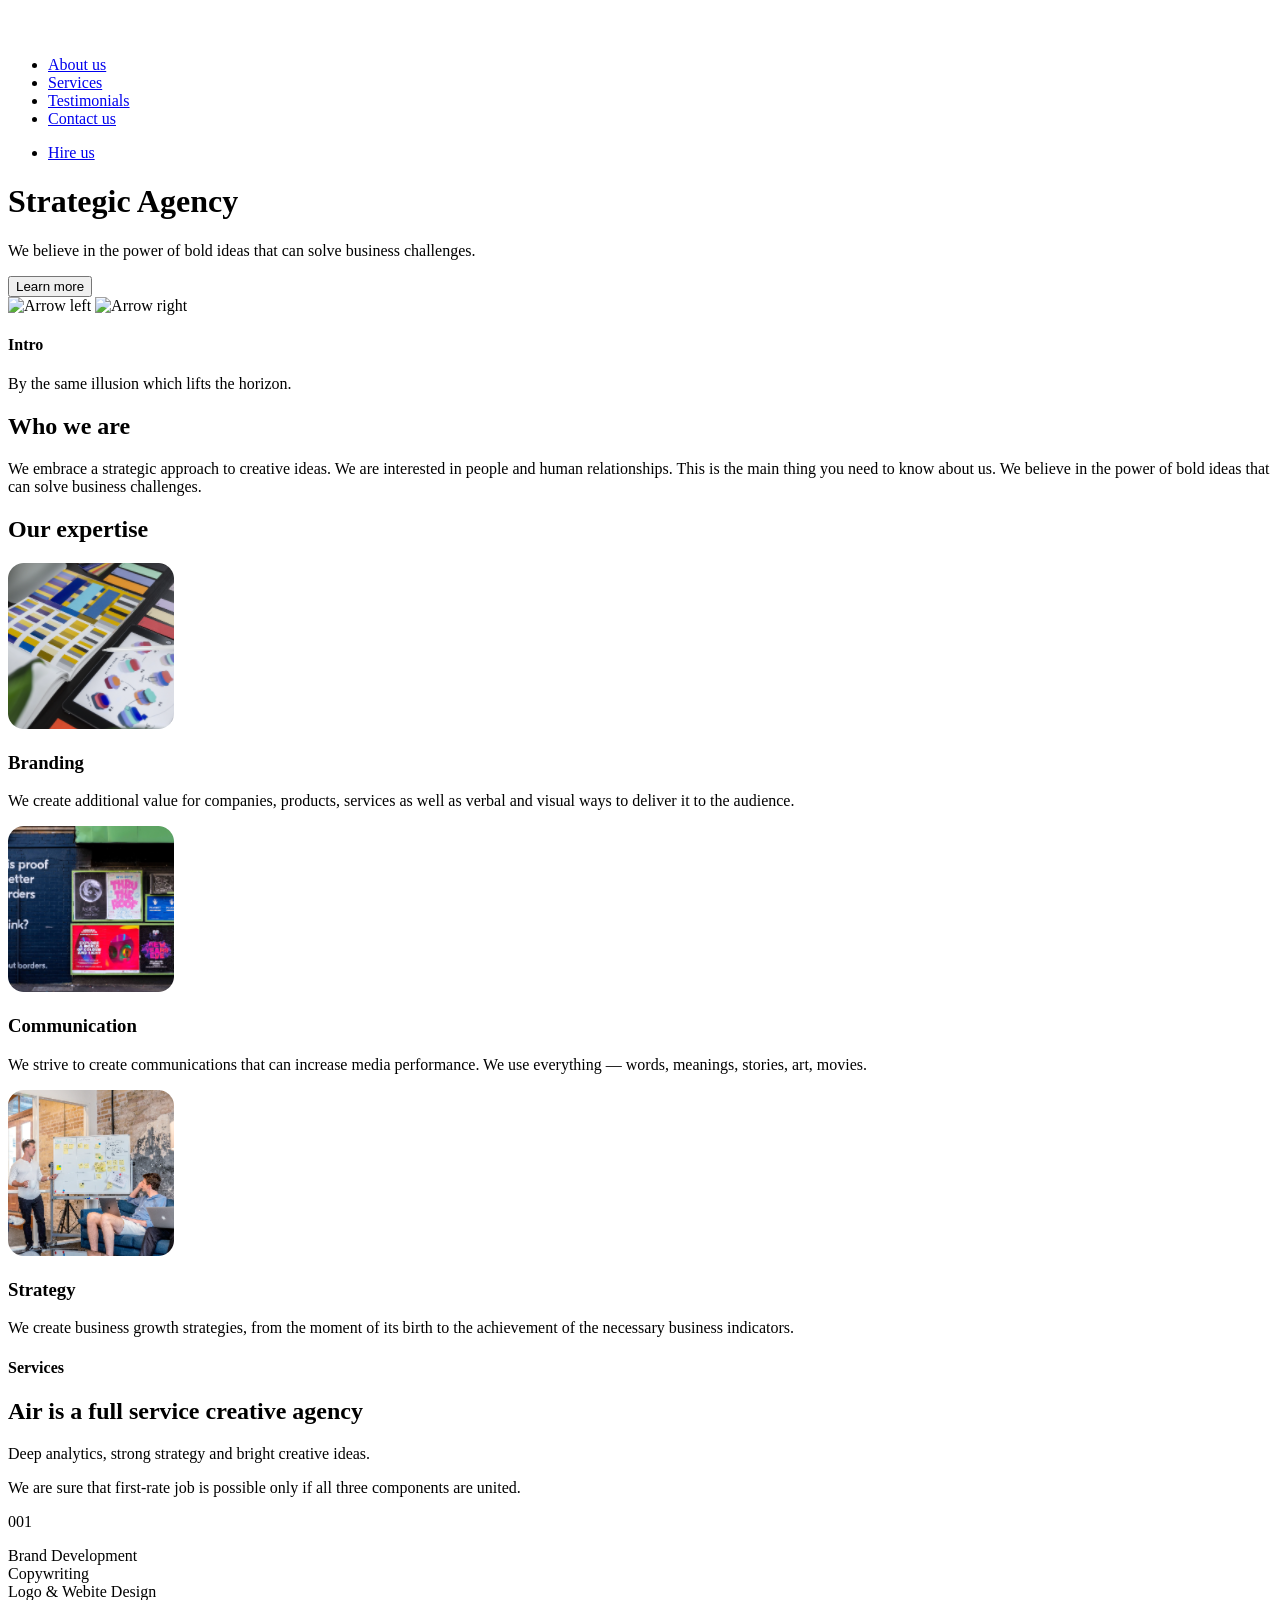
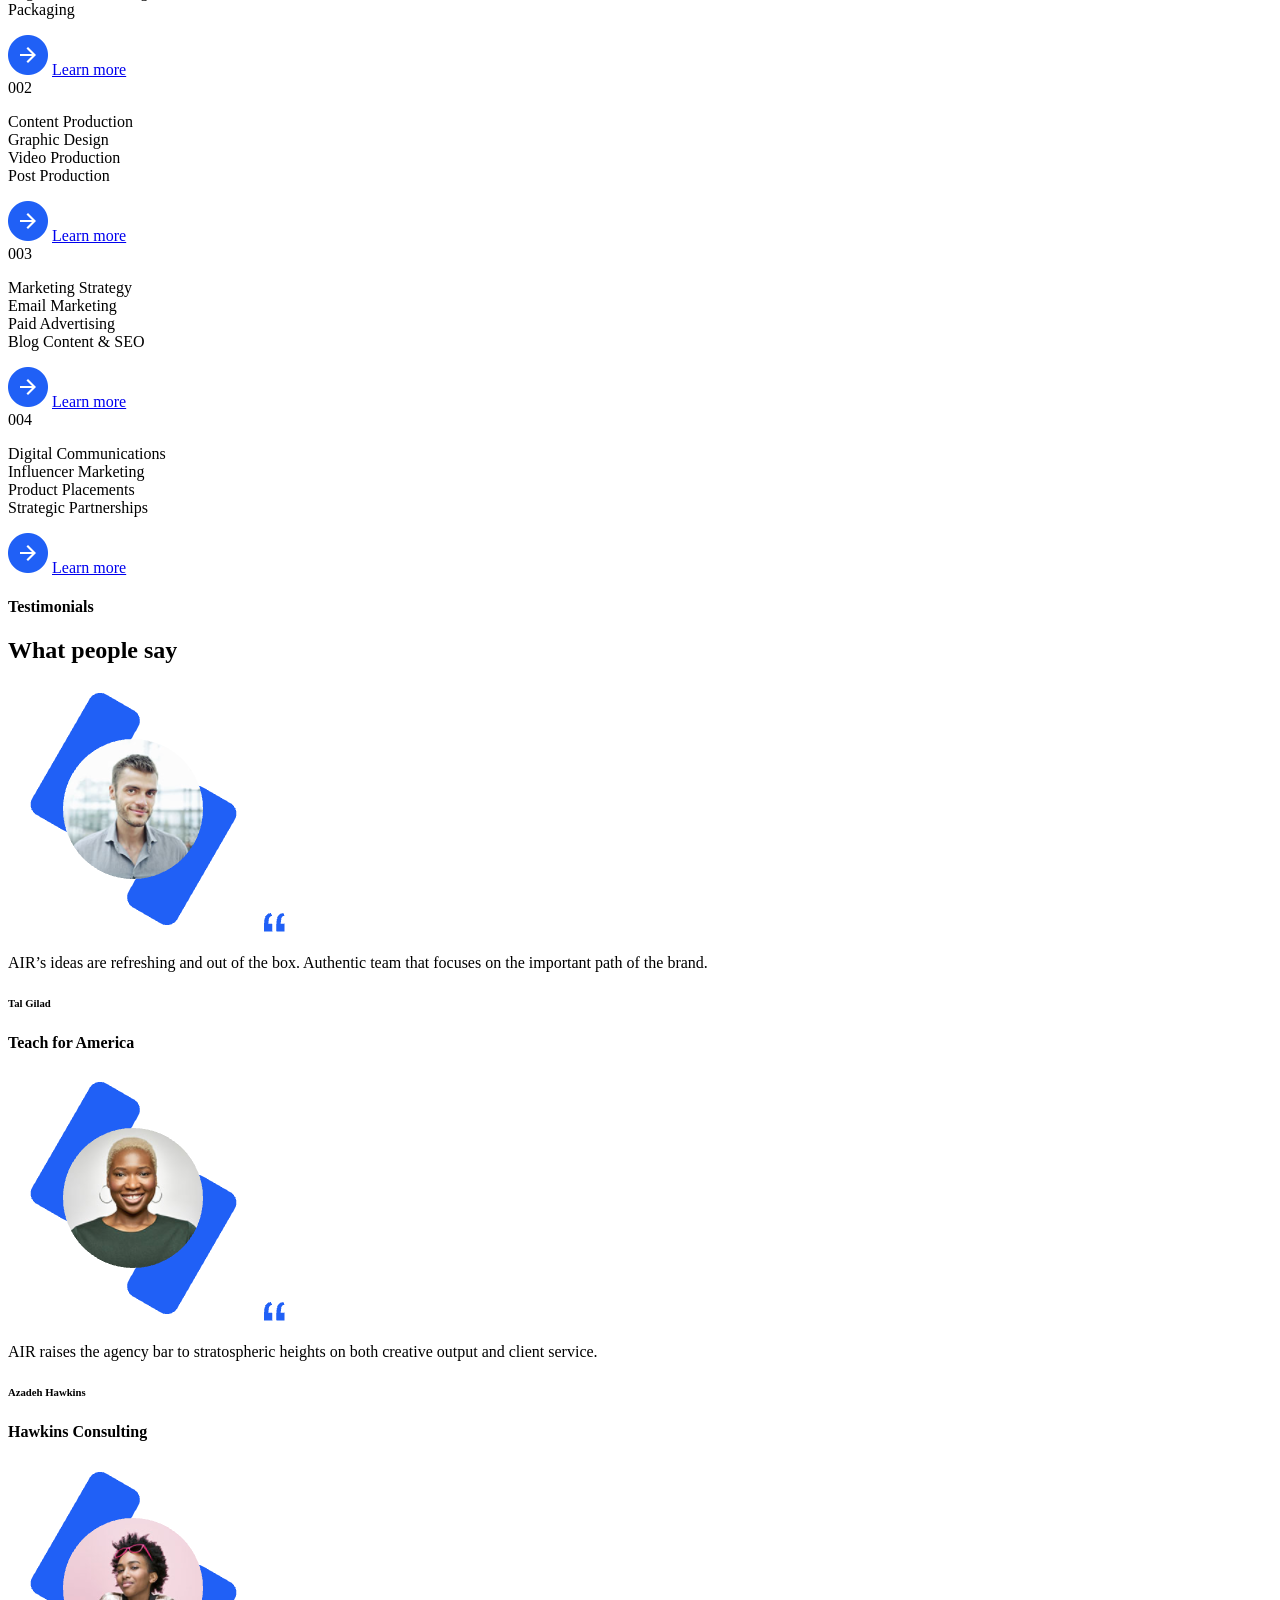
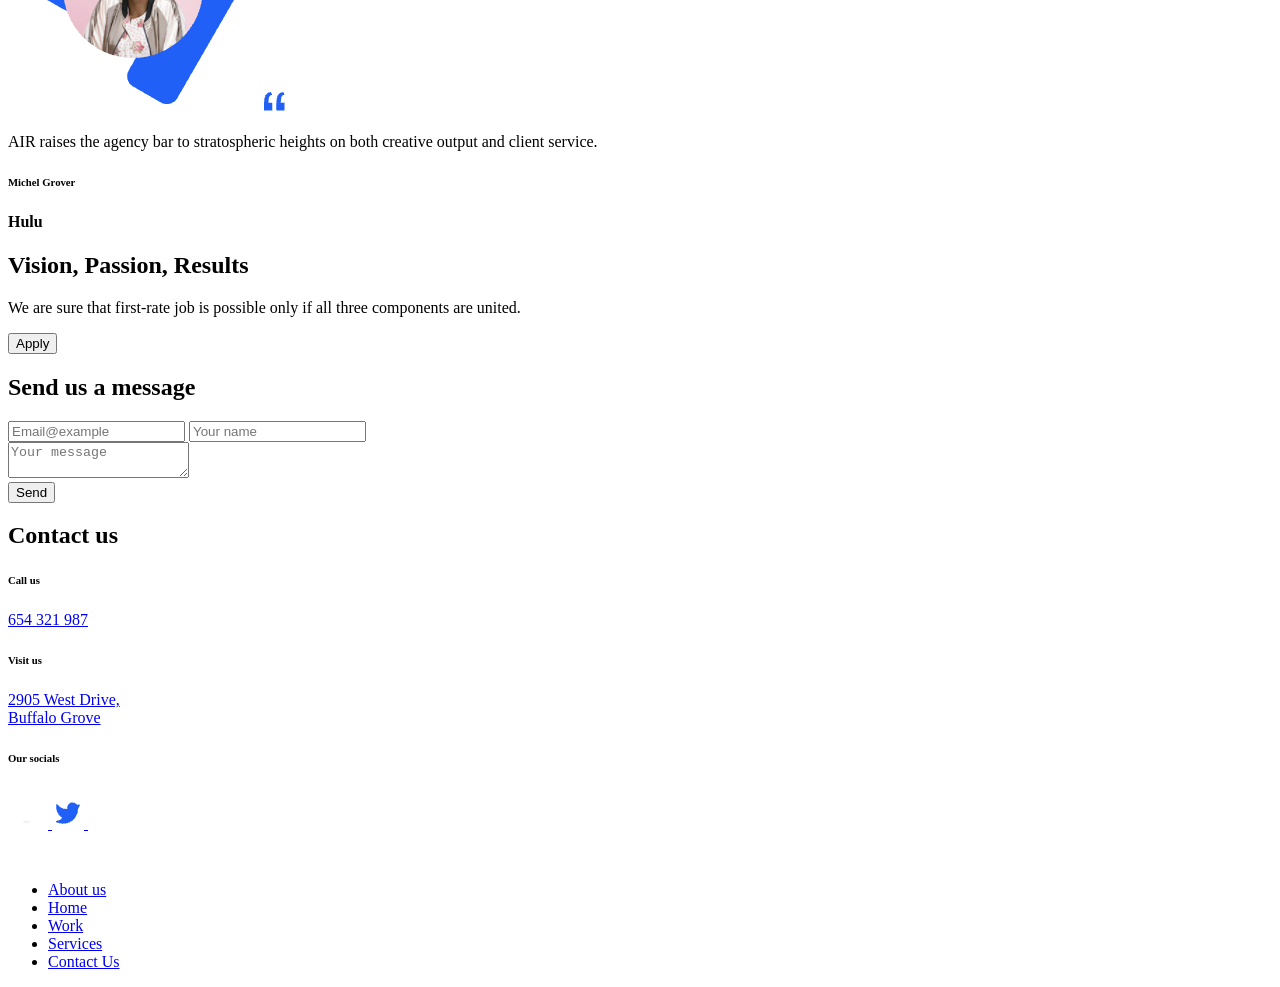
==== src/index.html @ 6e257b87 "add task solution" ====
<!doctype html>
<html lang="en">
  <head>
    <meta charset="UTF-8" />
    <meta
      name="viewport"
      content="width=device-width, initial-scale=1.0"
    />
    <title>Dia</title>
    <link
      rel="icon"
      type="favicon"
      href="images/favicon.ico"
    />
    <link
      rel="preconnect"
      href="https://fonts.googleapis.com"
    />
    <link
      rel="preconnect"
      href="https://fonts.gstatic.com"
      crossorigin="anonymous"
    />
    <link
      href="https://fonts.googleapis.com/css2?family=Open+Sans:ital,wght@0,300..800;1,300..800&family=Poppins:ital,wght@0,100;0,200;0,300;0,400;0,500;0,600;0,700;0,800;0,900;1,100;1,200;1,300;1,400;1,500;1,600;1,700;1,800;1,900&display=swap"
      rel="stylesheet"
    />
    <link
      rel="stylesheet"
      href="./styles/main.scss"
    />
    <script src="scripts/main.js"></script>
  </head>
  <body>
    <div class="wrapper">
      <header
        id="home"
        class="header"
      >
        <div class="container">
          <div class="top-bar">
            <div class="top-bar--logo-menu">
              <a
                href="#"
                class="top-bar__logo-link top-bar__logo"
              >
                <img
                  src="images/Logo.png"
                  alt="Air logo"
                />
              </a>
              <div class="top-bar__icon">
                <a
                  href="#menu"
                  class="icon icon--menu"
                ></a>
              </div>
            </div>

            <nav class="nav top-bar--menu">
              <ul class="nav__list--header nav__list">
                <li class="nav__item">
                  <a
                    href="#about_us"
                    class="nav__link menu--about_us"
                  >
                    About us
                  </a>
                </li>
                <li class="nav__item">
                  <a
                    href="#services"
                    class="nav__link menu--services"
                  >
                    Services
                  </a>
                </li>
                <li class="nav__item">
                  <a
                    href="#testimonials"
                    class="nav__link menu--testimonials"
                  >
                    Testimonials
                  </a>
                </li>
                <li class="nav__item">
                  <a
                    href="#contact_us"
                    class="nav__link menu--contact_us"
                  >
                    Contact us
                  </a>
                </li>
              </ul>
            </nav>

            <nav class="nav top-bar__hire-us">
              <ul class="nav--list">
                <li class="nav__item">
                  <a
                    class="nav__link menu--hire_us"
                    href="#hire-us"
                  >
                    Hire us
                  </a>
                </li>
              </ul>
            </nav>
          </div>
          <div class="header__container">
            <div class="header__middle">
              <h1 class="header__title">Strategic Agency</h1>
              <p class="header__text">
                We believe in the power of bold ideas that can solve business
                challenges.
              </p>
              <div class="button">
                <button
                  type="submit"
                  class="btn header__button"
                >
                  Learn more
                </button>
              </div>
            </div>
          </div>
        </div>

        <div class="img-bottom">
          <div class="img-items">
            <div class="arrows">
              <img
                class="arrow__btn"
                src="images/arrow_left.png"
                alt="Arrow left"
              />
              <img
                class="arrow__btn"
                src="images/arrow_right.png"
                alt="Arrow right"
              />
            </div>
            <div class="img__header">
              <h4 class="intro--subtitle">Intro</h4>
              <p class="header__img-text">
                By the same illusion which lifts the horizon.
              </p>
            </div>
          </div>
        </div>
      </header>

      <main class="main">
        <div class="container">
          <section
            id="about_us"
            class="about_us"
          >
            <h2 class="about_us--title">Who we are</h2>
            <p class="about_us--text">
              We embrace a strategic approach to creative ideas. We are
              interested in people and human relationships. This is the main
              thing you need to know about us. We believe in the power of bold
              ideas that can solve business challenges.
            </p>
          </section>
        </div>
        <div class="container__work">
          <section
            id="work"
            class="work"
          >
            <div class="work__container">
              <h2 class="work--title">Our expertise</h2>
              <div class="work__cards">
                <div class="work--card">
                  <img
                    class="work--img"
                    src="images/Photo_mask.png"
                    alt="Journals"
                  />
                  <h3 class="work__branding work--subtitle">Branding</h3>
                  <p class="work__branding--text work--text">
                    We create additional value for companies, products, services
                    as well as verbal and visual ways to deliver it to the
                    audience.
                  </p>
                </div>
                <div class="work--card">
                  <img
                    class="work--img"
                    src="images/Photo_mask1.png"
                    alt="Posters_on_wall"
                  />
                  <h3 class="communication work--subtitle">Communication</h3>
                  <p class="communication--text work--text">
                    We strive to create communications that can increase media
                    performance. We use everything — words, meanings, stories,
                    art, movies.
                  </p>
                </div>
                <div class="work--card">
                  <img
                    class="work--img"
                    src="images/Photo_mask2.png"
                    alt="Board"
                  />
                  <h3 class="strategy work--subtitle">Strategy</h3>
                  <p class="strategy--text work--text">
                    We create business growth strategies, from the moment of its
                    birth to the achievement of the necessary business
                    indicators.
                  </p>
                </div>
              </div>
            </div>
          </section>
        </div>

        <div class="container__services">
          <section
            id="services"
            class="services"
          >
            <div class="services--header">
              <h4 class="services--subtitle">Services</h4>
              <h2 class="services--title">
                Air is a full service creative agency
              </h2>
              <p class="services--text1">
                Deep analytics, strong strategy and bright creative ideas.
              </p>

              <p class="services--text2">
                We are sure that first-rate job is possible only if all three
                components are united.
              </p>
            </div>
            <div class="services__cards">
              <div class="services__cards--group1 group">
                <div class="services--card">
                  <div class="cards--num">
                    <div class="cards--number">001</div>
                  </div>
                  <p class="cards--text">
                    Brand Development
                    <br />
                    Copywriting
                    <br />
                    Logo & Webite Design
                    <br />
                    Packaging
                    <br />
                  </p>
                  <div class="cards--arrow">
                    <img
                      class="arrow"
                      src="images/Arrow.png"
                      alt="Arrow"
                    />
                    <a
                      class="learn-more"
                      href="#"
                    >
                      Learn more
                    </a>
                  </div>
                </div>
                <div class="services--card">
                  <div class="cards--num">
                    <div class="cards--number">002</div>
                  </div>
                  <p class="cards--text">
                    Сontent Production
                    <br />
                    Graphic Design
                    <br />
                    Video Production
                    <br />
                    Post Production
                    <br />
                  </p>
                  <div class="cards--arrow">
                    <img
                      class="arrow"
                      src="images/Arrow.png"
                      alt="Arrow"
                    />
                    <a
                      class="learn-more"
                      href="#"
                    >
                      Learn more
                    </a>
                  </div>
                </div>
              </div>
              <div class="services__cards--group2 group">
                <div class="services--card">
                  <div class="cards--num">
                    <div class="cards--number">003</div>
                  </div>
                  <p class="cards--text">
                    Marketing Strategy
                    <br />
                    Email Marketing
                    <br />
                    Paid Advertising
                    <br />
                    Blog Content & SEO
                    <br />
                  </p>
                  <div class="cards--arrow">
                    <img
                      class="arrow"
                      src="images/Arrow.png"
                      alt="Arrow"
                    />
                    <a
                      class="learn-more"
                      href="#"
                    >
                      Learn more
                    </a>
                  </div>
                </div>
                <div class="services--card">
                  <div class="cards--num">
                    <div class="cards--number">004</div>
                  </div>
                  <p class="cards--text">
                    Digital Communications
                    <br />
                    Influencer Marketing
                    <br />
                    Product Placements
                    <br />
                    Strategic Partnerships
                    <br />
                  </p>
                  <div class="cards--arrow">
                    <img
                      class="arrow"
                      src="images/Arrow.png"
                      alt="Arrow"
                    />
                    <a
                      class="learn-more"
                      href="#"
                    >
                      Learn more
                    </a>
                  </div>
                </div>
              </div>
            </div>
          </section>
        </div>

        <div class="container">
          <section
            class="testimonials"
            id="testimonials"
          >
            <div class="testimonials--header">
              <h4 class="testimonials--subtitle">Testimonials</h4>
              <h2 class="testimonials--title">What people say</h2>
            </div>
            <div class="testimonials--cards">
              <div class="testimonials--card">
                <picture>
                  <source
                    media="(min-width: 576px)"
                    srcset="images/man_big_img.png"
                  />
                  <img
                    class="testimonials--img"
                    src="images/man_img.png"
                    alt="Man_feedback"
                  />
                </picture>
                <img
                  class="testimonials--quotes"
                  src="images/quotes.png"
                  alt="Quotes"
                />
                <p class="testimonials--feedback">
                  AIR’s ideas are refreshing and out of the box. Authentic team
                  that focuses on the important path of the brand.
                </p>
                <h6 class="testimonials--name">Tal Gilad</h6>
                <h4 class="testimonials--subtitle card--subtitle">
                  Teach for America
                </h4>
              </div>
              <div class="testimonials--card">
                <picture>
                  <source
                    media="(min-width: 576px)"
                    srcset="images/woman_big_img.png"
                  />
                  <img
                    class="testimonials--img"
                    src="images/woman_img.png"
                    alt="Woman_feedback"
                  />
                </picture>
                <img
                  class="testimonials--quotes"
                  src="images/quotes.png"
                  alt="Quotes"
                />
                <p class="testimonials--feedback">
                  AIR raises the agency bar to stratospheric heights on both
                  creative output and client service.
                </p>
                <h6 class="testimonials--name">Azadeh Hawkins</h6>
                <h4 class="testimonials--subtitle card--subtitle">
                  Hawkins Consulting
                </h4>
              </div>
              <div class="testimonials--card">
                <picture>
                  <source
                    media="(min-width: 576px)"
                    srcset="images/girl_big_img.png"
                  />
                  <img
                    class="testimonials--img"
                    src="images/girl_img.png"
                    alt="Girl_feedback"
                  />
                </picture>
                <img
                  class="testimonials--quotes"
                  src="images/quotes.png"
                  alt="Quotes"
                />
                <p class="testimonials--feedback">
                  AIR raises the agency bar to stratospheric heights on both
                  creative output and client service.
                </p>
                <h6 class="testimonials--name">Michel Grover</h6>
                <h4 class="testimonials--subtitle card--subtitle">Hulu</h4>
              </div>
            </div>
          </section>
        </div>

        <div class="container__apply">
          <section class="apply">
            <h2 class="apply--title">Vision, Passion, Results</h2>
            <p class="apply--text">
              We are sure that first-rate job is possible only if all three
              components are united.
            </p>
            <div class="button">
              <button class="btn apply--btn">Apply</button>
            </div>
          </section>
        </div>

        <div class="container__contact_us">
          <section
            id="contact_us"
            class="contact_us"
          >
            <div class="contact_us--send_us_mes">
              <div class="send_us_mes">
                <h2 class="contact_us--message">Send us a message</h2>
                <form
                  class="contact-us__form"
                  onsubmit="this.reset(); return false;"
                >
                  <div class="contact-us--userinfo">
                    <input
                      class="contact_us--email"
                      placeholder="Email@example"
                      type="text"
                      name="Email"
                      required
                    />
                    <input
                      class="contact_us--name"
                      placeholder="Your name"
                      type="text"
                      name="Name"
                      required
                    />
                  </div>
                  <div class="contact_us--textarea">
                    <textarea
                      placeholder="Your message"
                      name="message"
                      type="text"
                      required
                    ></textarea>
                  </div>
                </form>
                <div class="button">
                  <button class="btn send--btn">Send</button>
                </div>
              </div>
              <div class="contuct_us--block">
                <h2 class="contact_us--title">Contact us</h2>
                <h6 class="contact_us--subtitle">Call us</h6>
                <a
                  href="tel:654 321 987"
                  class="contact_us--phone-number contact-link"
                >
                  654 321 987
                </a>
                <h6 class="contact_us--subtitle">Visit us</h6>
                <a
                  class="contact_us--address"
                  href="https://maps.app.goo.gl/rwkKziGBFfrhyCRi7"
                  target="_blank"
                >
                  2905 West Drive,
                  <br />
                  Buffalo Grove
                </a>
                <h6 class="contact_us--subtitle">Our socials</h6>
                <div class="contact_us--social-media">
                  <a
                    class="social-media"
                    href="https://www.facebook.com"
                  >
                    <img
                      class="social-media__icon"
                      src="images/facebook.png"
                      alt="Facebook Icon"
                    />
                  </a>
                  <a
                    class="social-media"
                    href="https://www.x.com"
                  >
                    <img
                      class="social-media__icon"
                      src="images/twitter.png"
                      alt="Twitter Icon"
                    />
                  </a>
                  <a
                    class="social-media"
                    href="https://www.instagram.com"
                  >
                    <img
                      class="social-media__icon"
                      src="images/insta.png"
                      alt="Instagram Icon"
                    />
                  </a>
                </div>
              </div>
            </div>
          </section>
        </div>
      </main>

      <footer class="footer">
        <div class="footer--block">
          <a
            class="footer--bar"
            href="#"
          >
            <img
              class="footer--logo"
              src="images/Logo.png"
              alt="Air logo"
            />
          </a>
          <div class="footer--content">
            <nav
              id="menu"
              class="nav footer__nav"
            >
              <ul class="footer--menu nav__list">
                <li class="nav__item">
                  <a
                    class="nav__link"
                    href="#about_us"
                  >
                    About us
                  </a>
                </li>
                <li class="nav__item">
                  <a
                    class="nav__link"
                    href="#home"
                  >
                    Home
                  </a>
                </li>
                <li class="nav__item">
                  <a
                    class="nav__link"
                    href="#work"
                  >
                    Work
                  </a>
                </li>
                <li class="nav__item">
                  <a
                    class="nav__link"
                    href="#services"
                  >
                    Services
                  </a>
                </li>
                <li class="nav__item">
                  <a
                    class="nav__link"
                    href="#contact_us"
                  >
                    Contact Us
                  </a>
                </li>
              </ul>
            </nav>
          </div>
        </div>
      </footer>
    </div>
  </body>
</html>
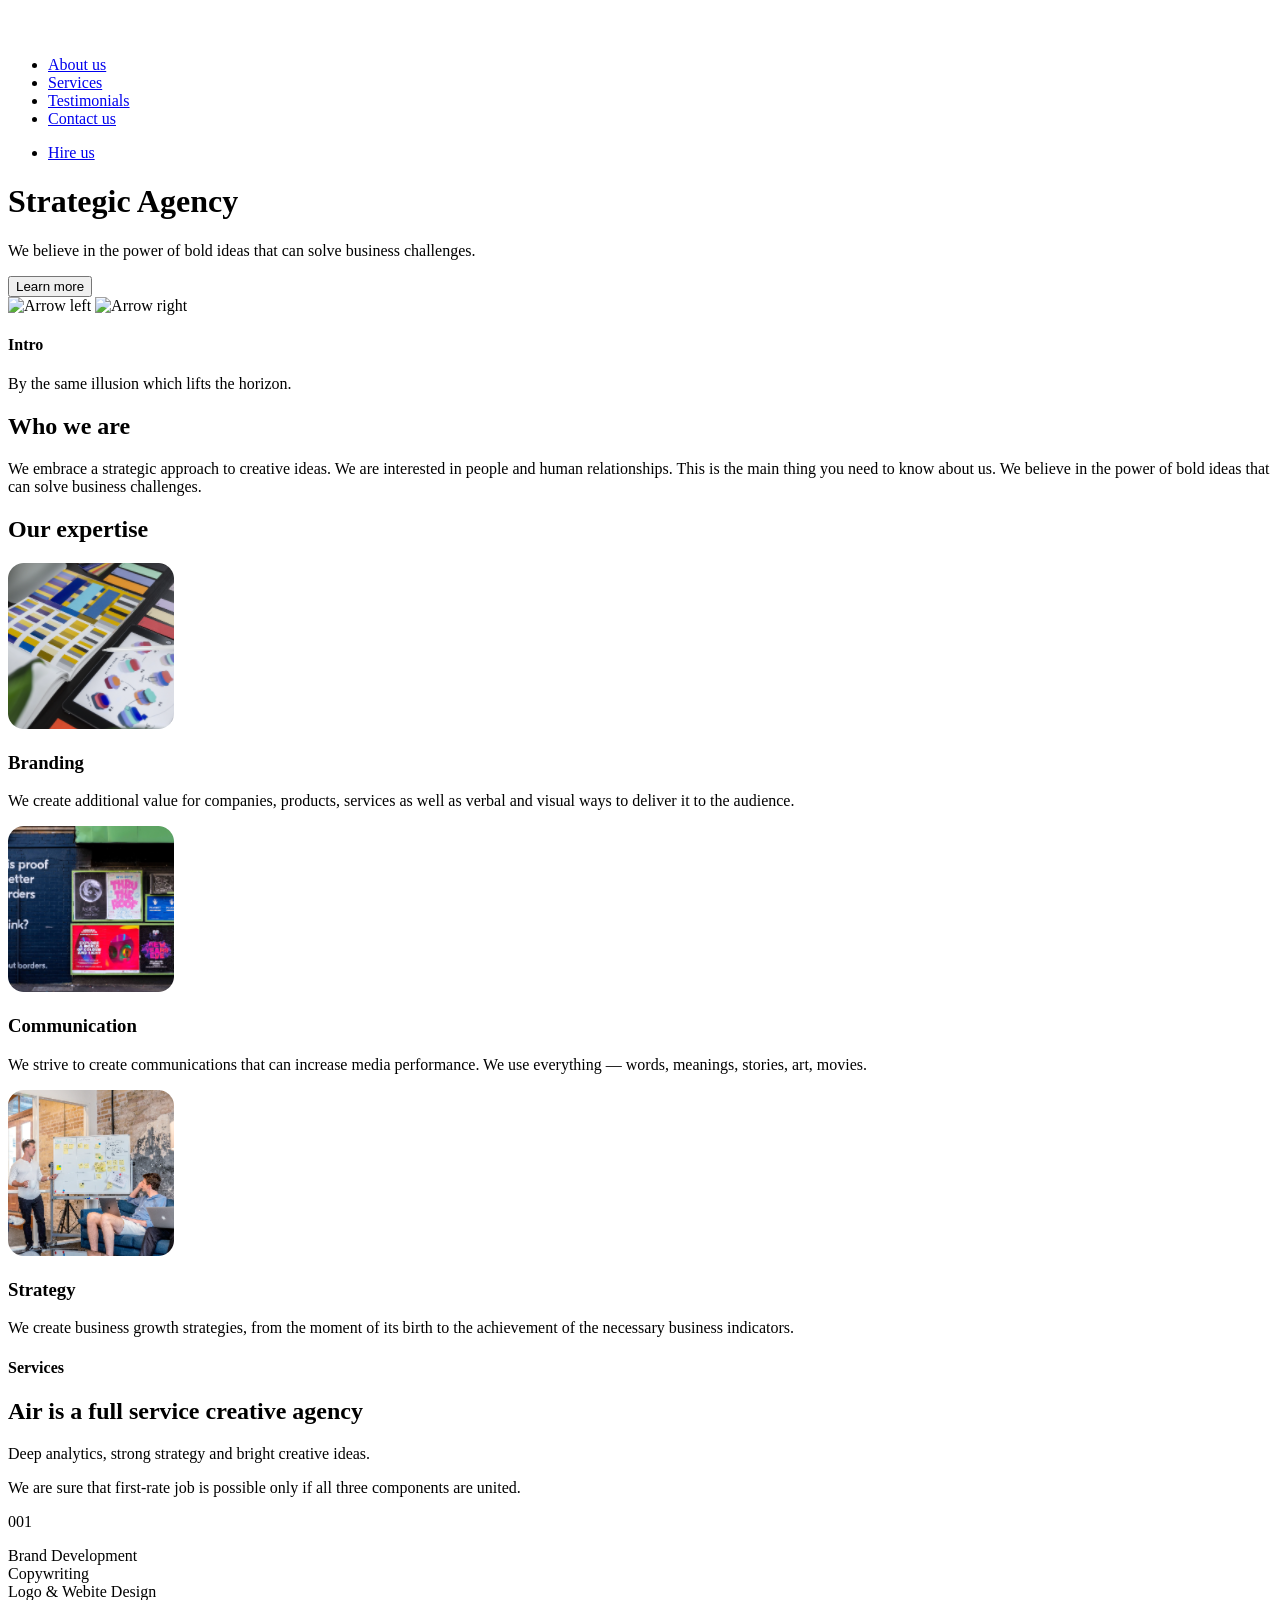
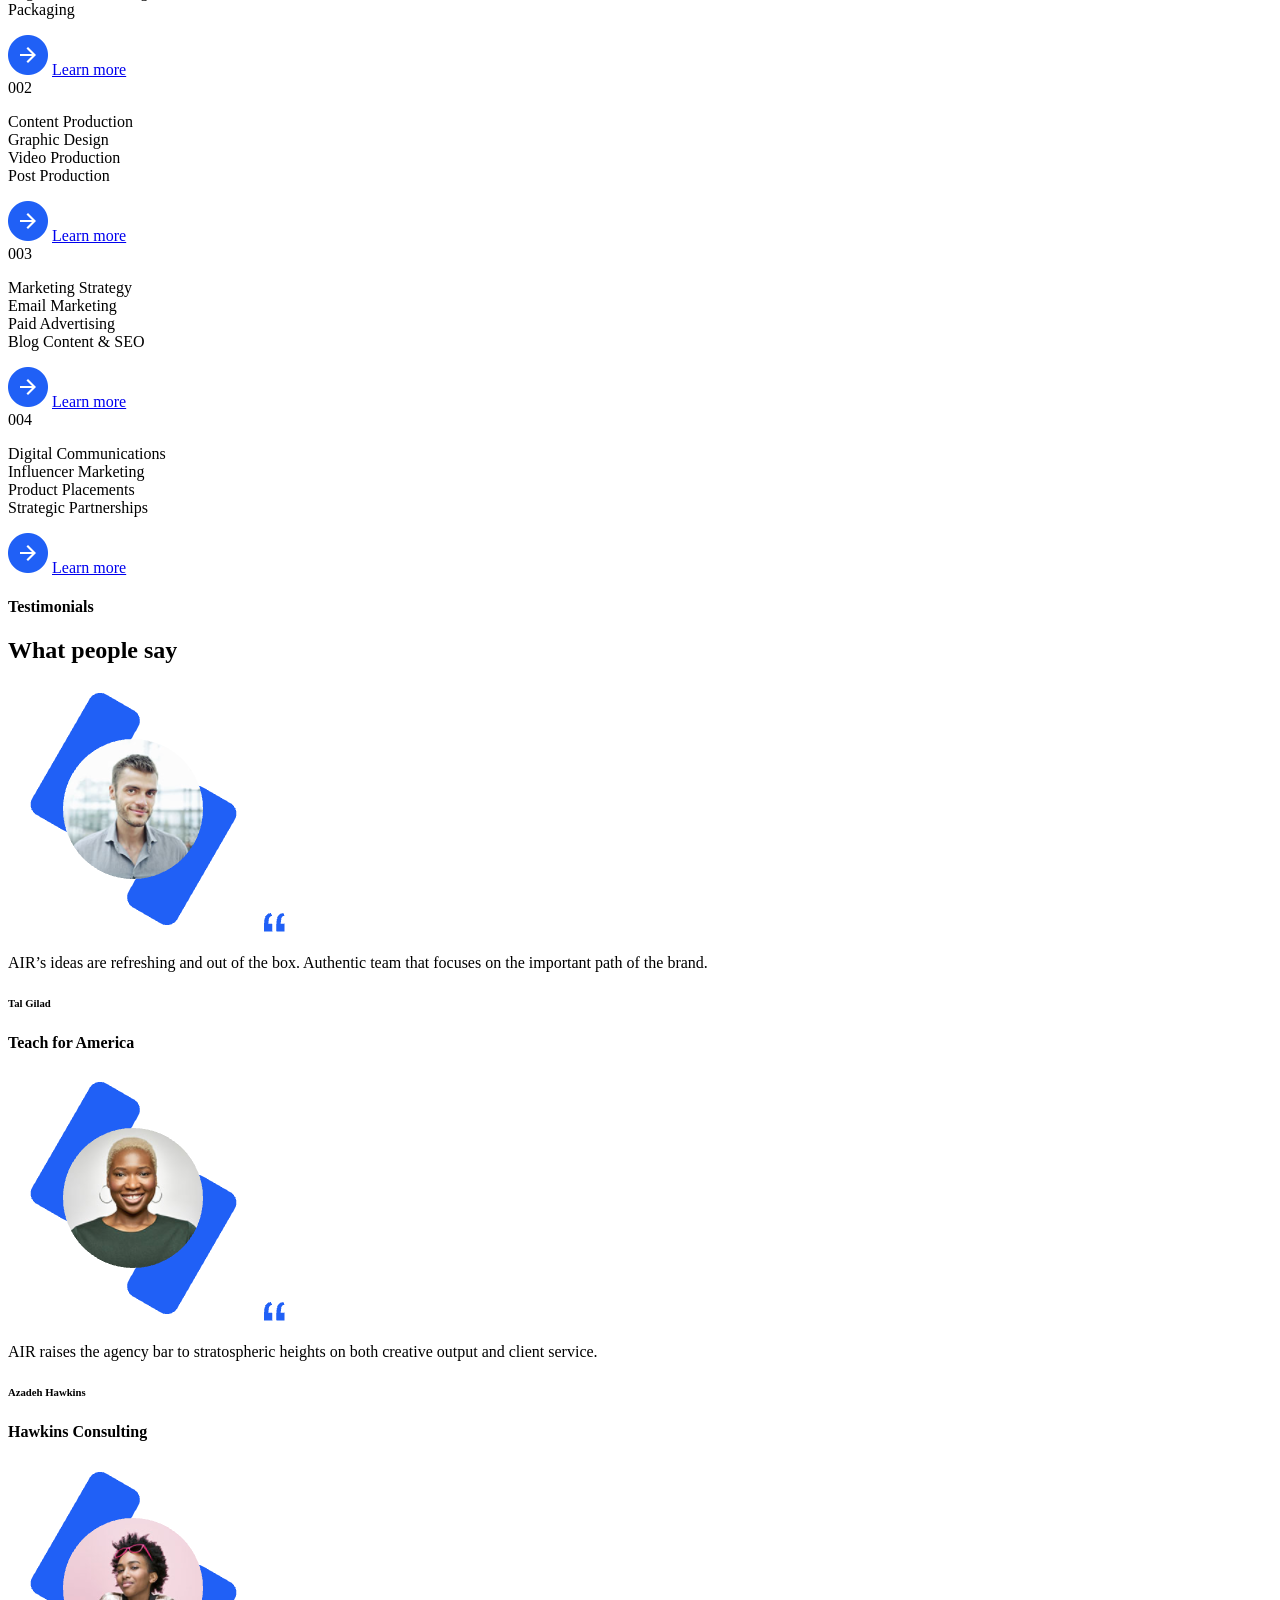
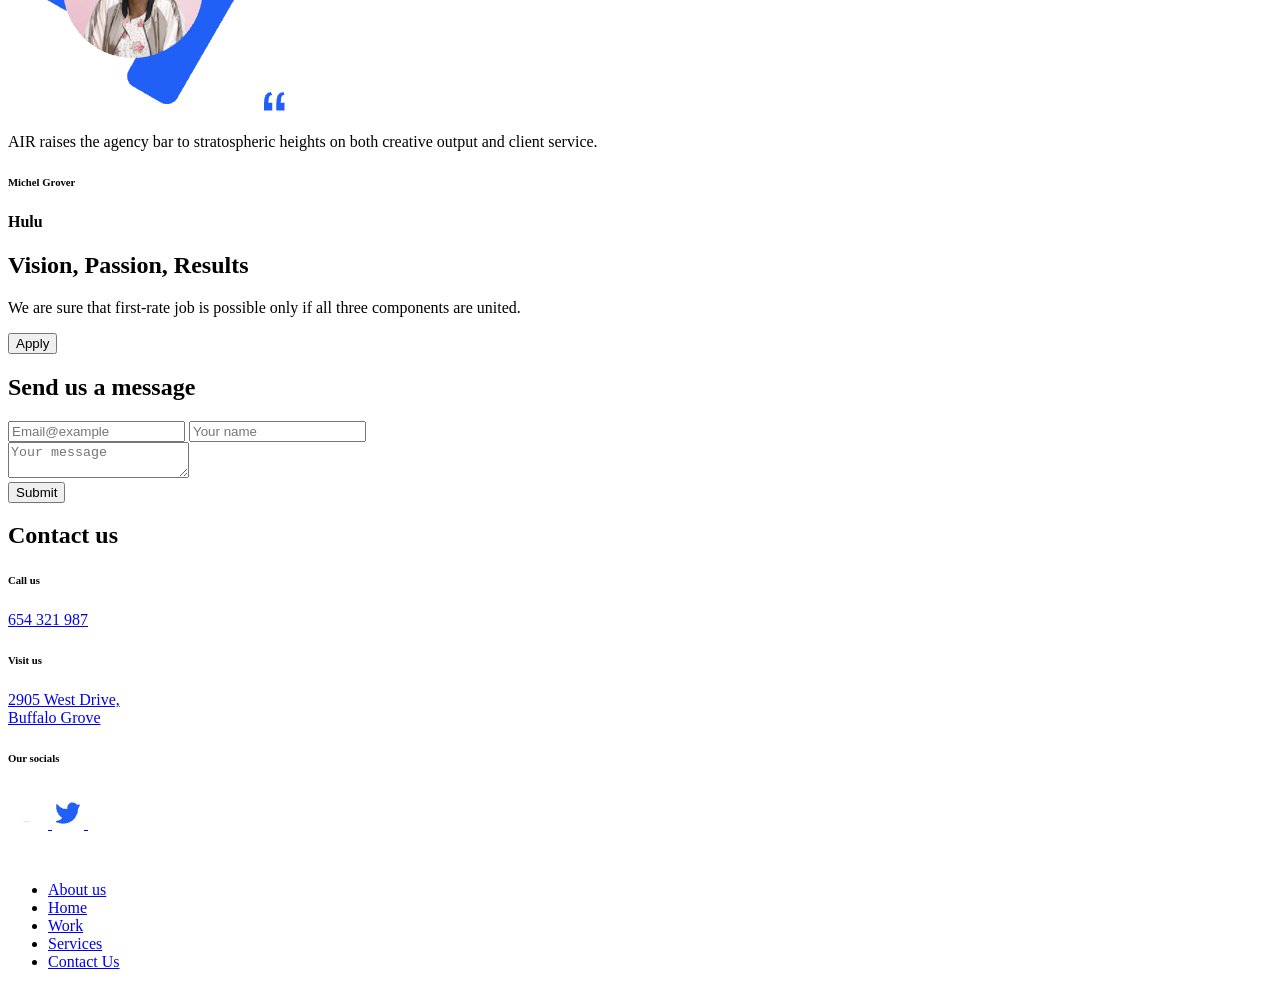
==== commit 73daa6e3: "add task solution" ====
--- a/src/index.html
+++ b/src/index.html
@@ -496,12 +496,16 @@
                       required
                     ></textarea>
                   </div>
+
+                  <button
+                    class="button-main"
+                    type="submit"
+                  >
+                    Submit
+                  </button>
                 </form>
-                <div class="button">
-                  <button class="btn send--btn">Send</button>
-                </div>
-              </div>
-              <div class="contuct_us--block">
+              </div>
+              <div class="contact_us--block">
                 <h2 class="contact_us--title">Contact us</h2>
                 <h6 class="contact_us--subtitle">Call us</h6>
                 <a
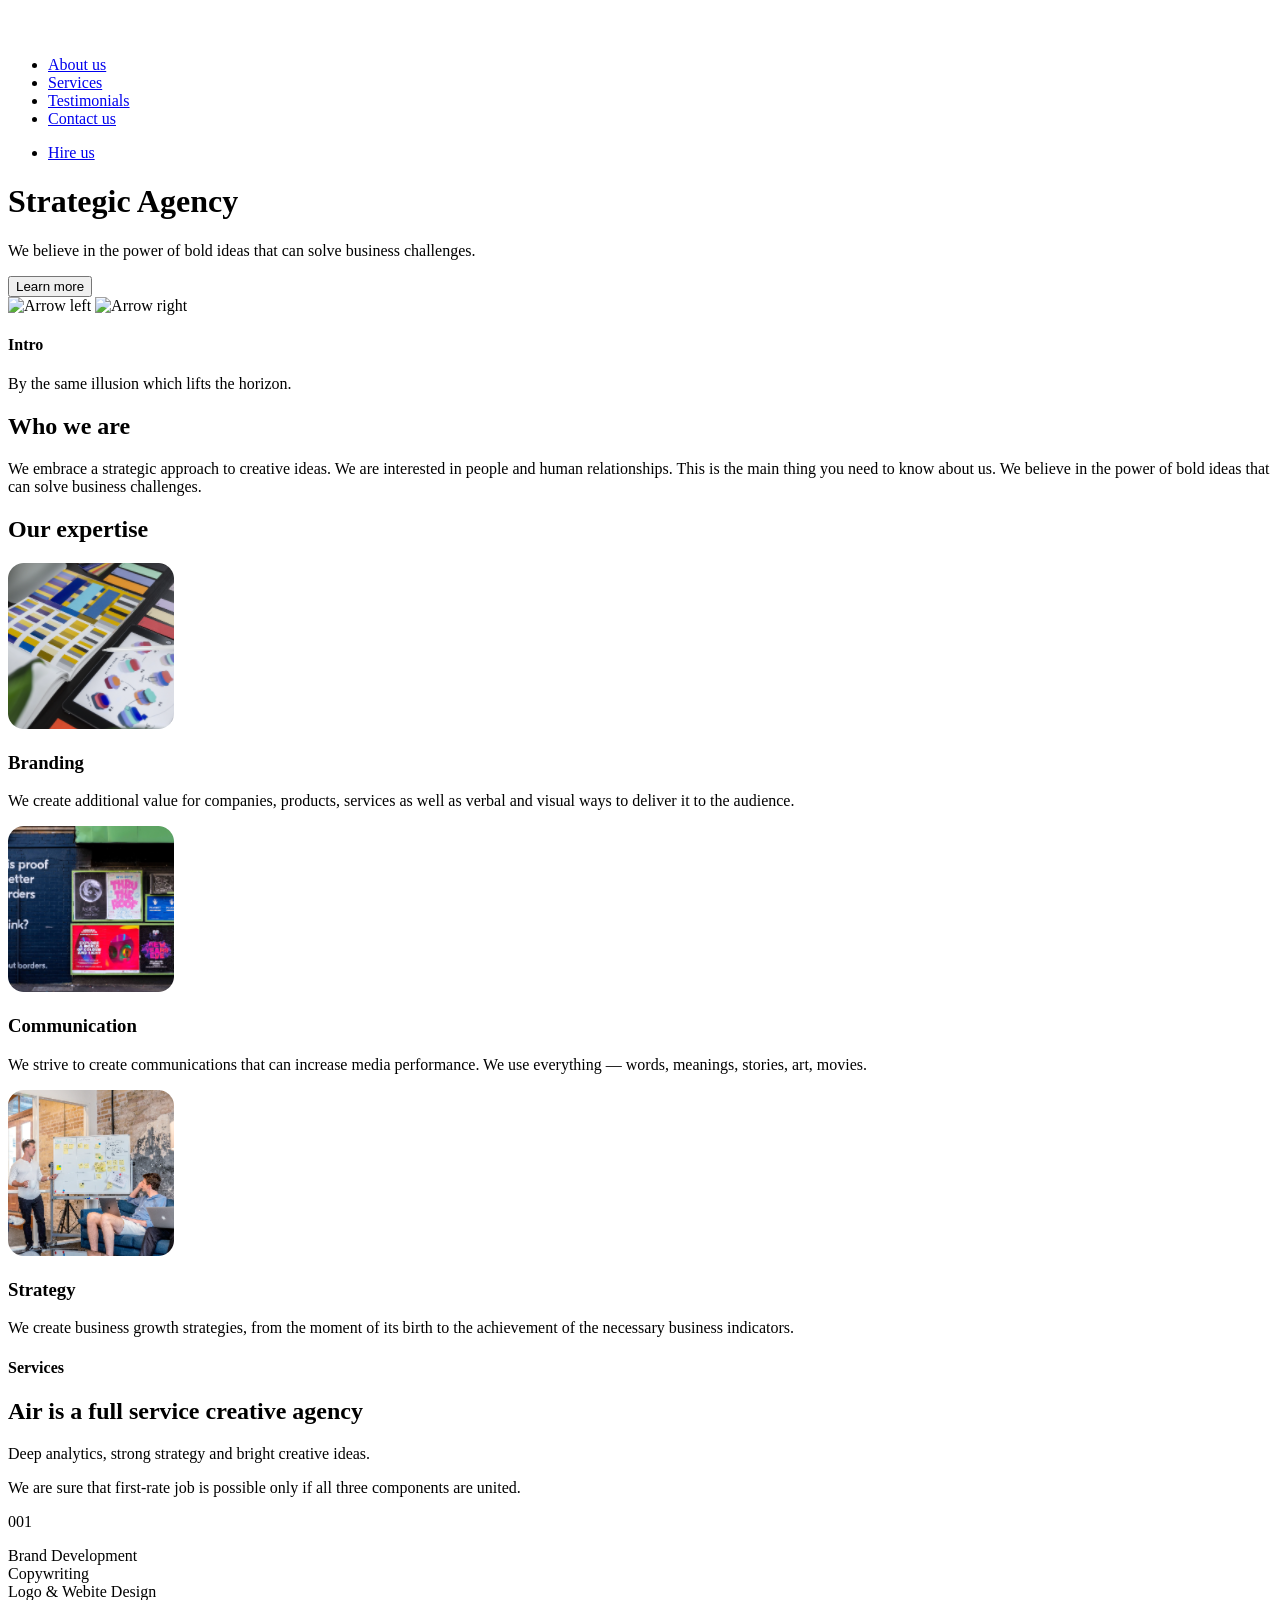
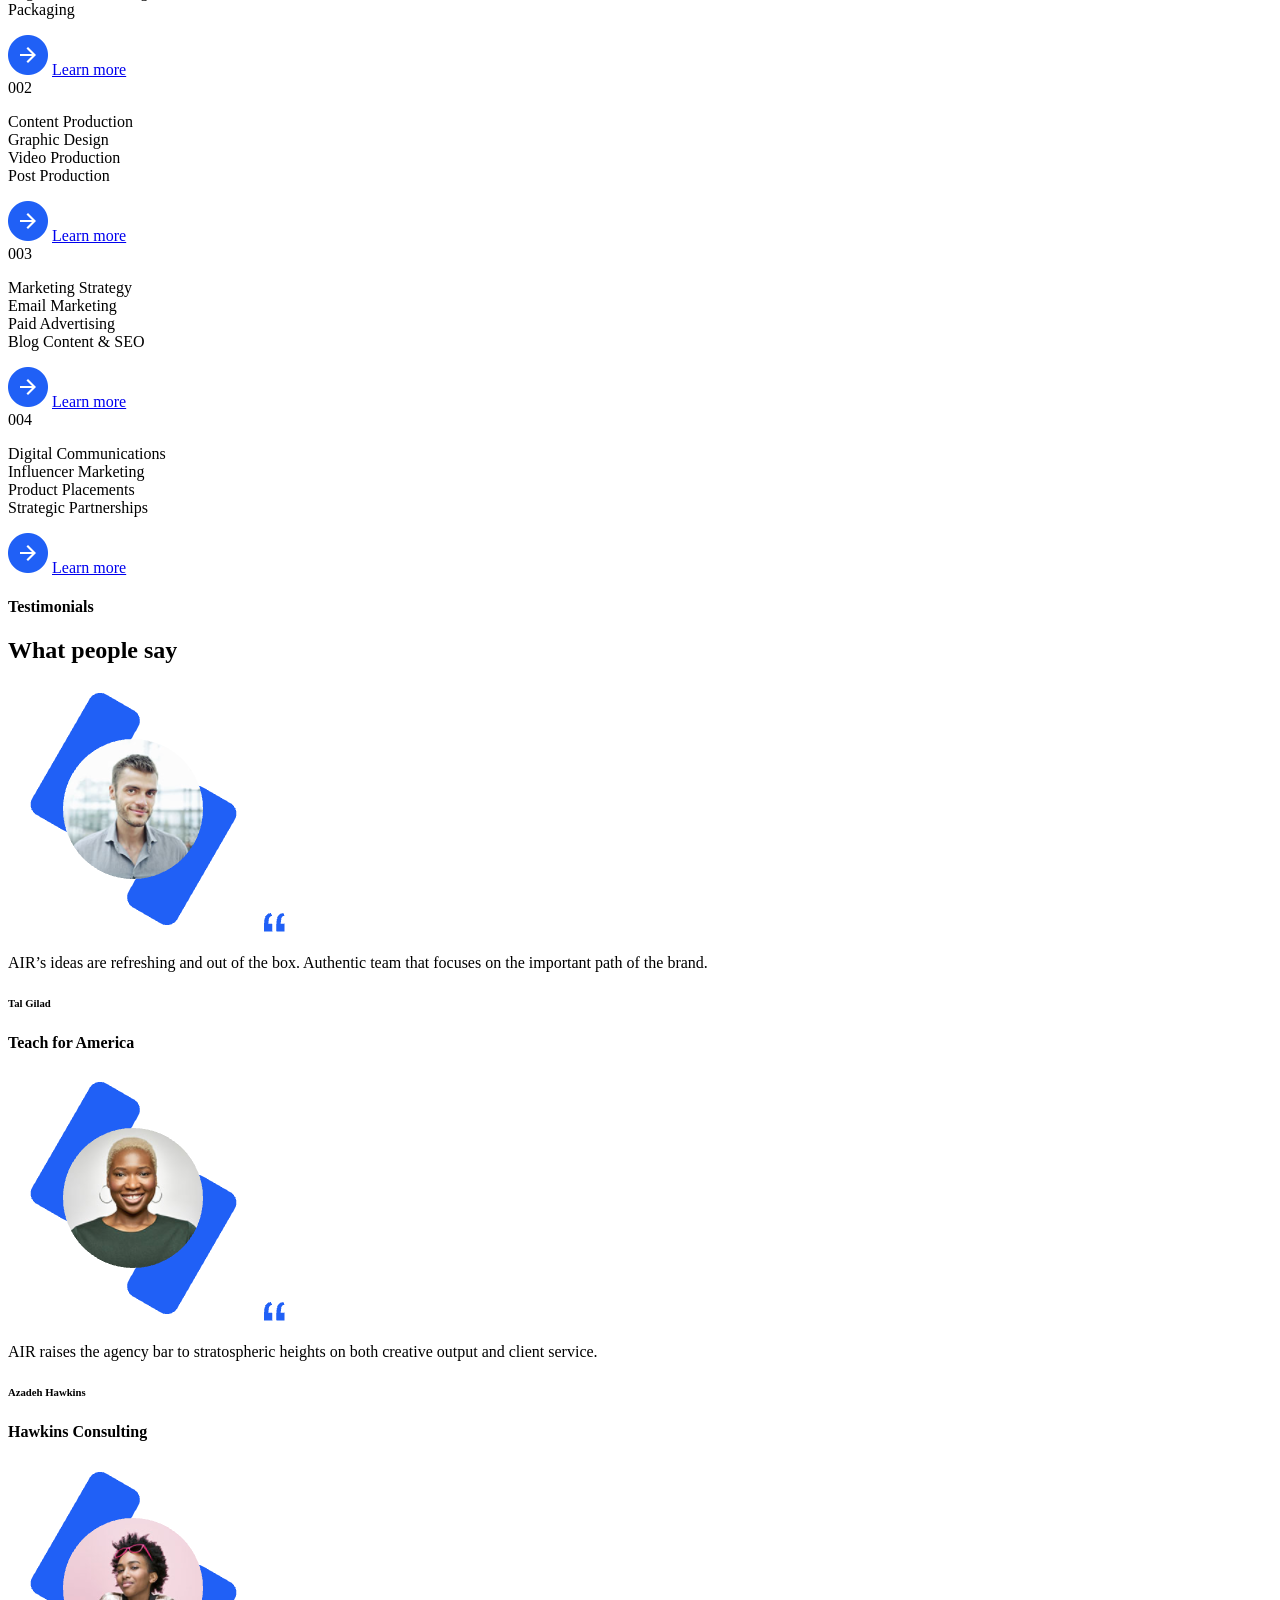
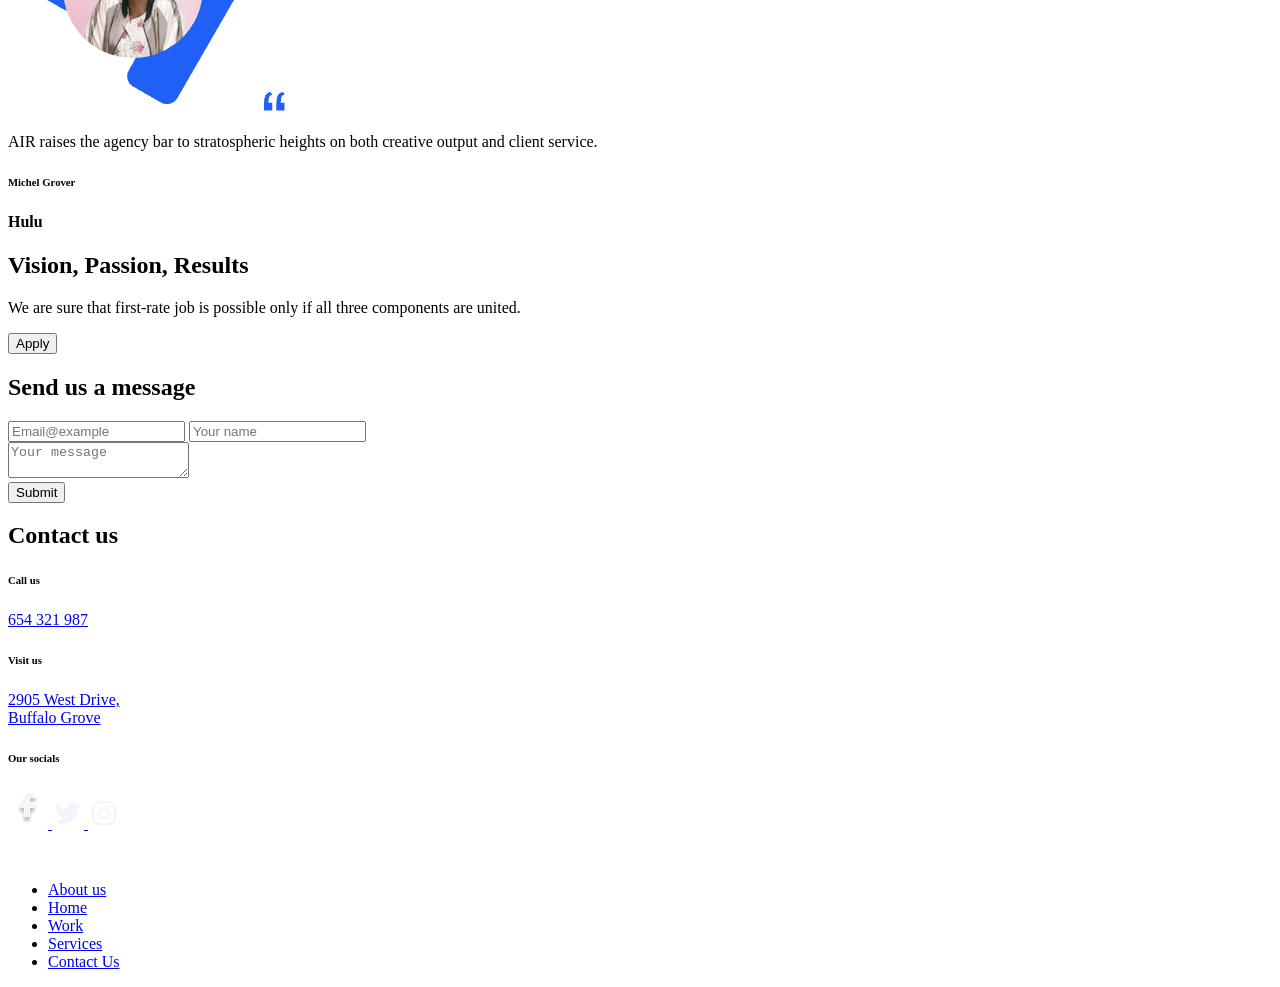
==== commit 3e31e101: "add task solution" ====
--- a/src/index.html
+++ b/src/index.html
@@ -531,8 +531,8 @@
                     href="https://www.facebook.com"
                   >
                     <img
-                      class="social-media__icon"
-                      src="images/facebook.png"
+                      class="social-media__icon_facebook"
+                      src="images/facebook.svg"
                       alt="Facebook Icon"
                     />
                   </a>
@@ -541,8 +541,8 @@
                     href="https://www.x.com"
                   >
                     <img
-                      class="social-media__icon"
-                      src="images/twitter.png"
+                      class="social-media__icon_twitter"
+                      src="images/twitter.svg"
                       alt="Twitter Icon"
                     />
                   </a>
@@ -551,8 +551,8 @@
                     href="https://www.instagram.com"
                   >
                     <img
-                      class="social-media__icon"
-                      src="images/insta.png"
+                      class="social-media__icon_instagram"
+                      src="images/instagram.svg"
                       alt="Instagram Icon"
                     />
                   </a>
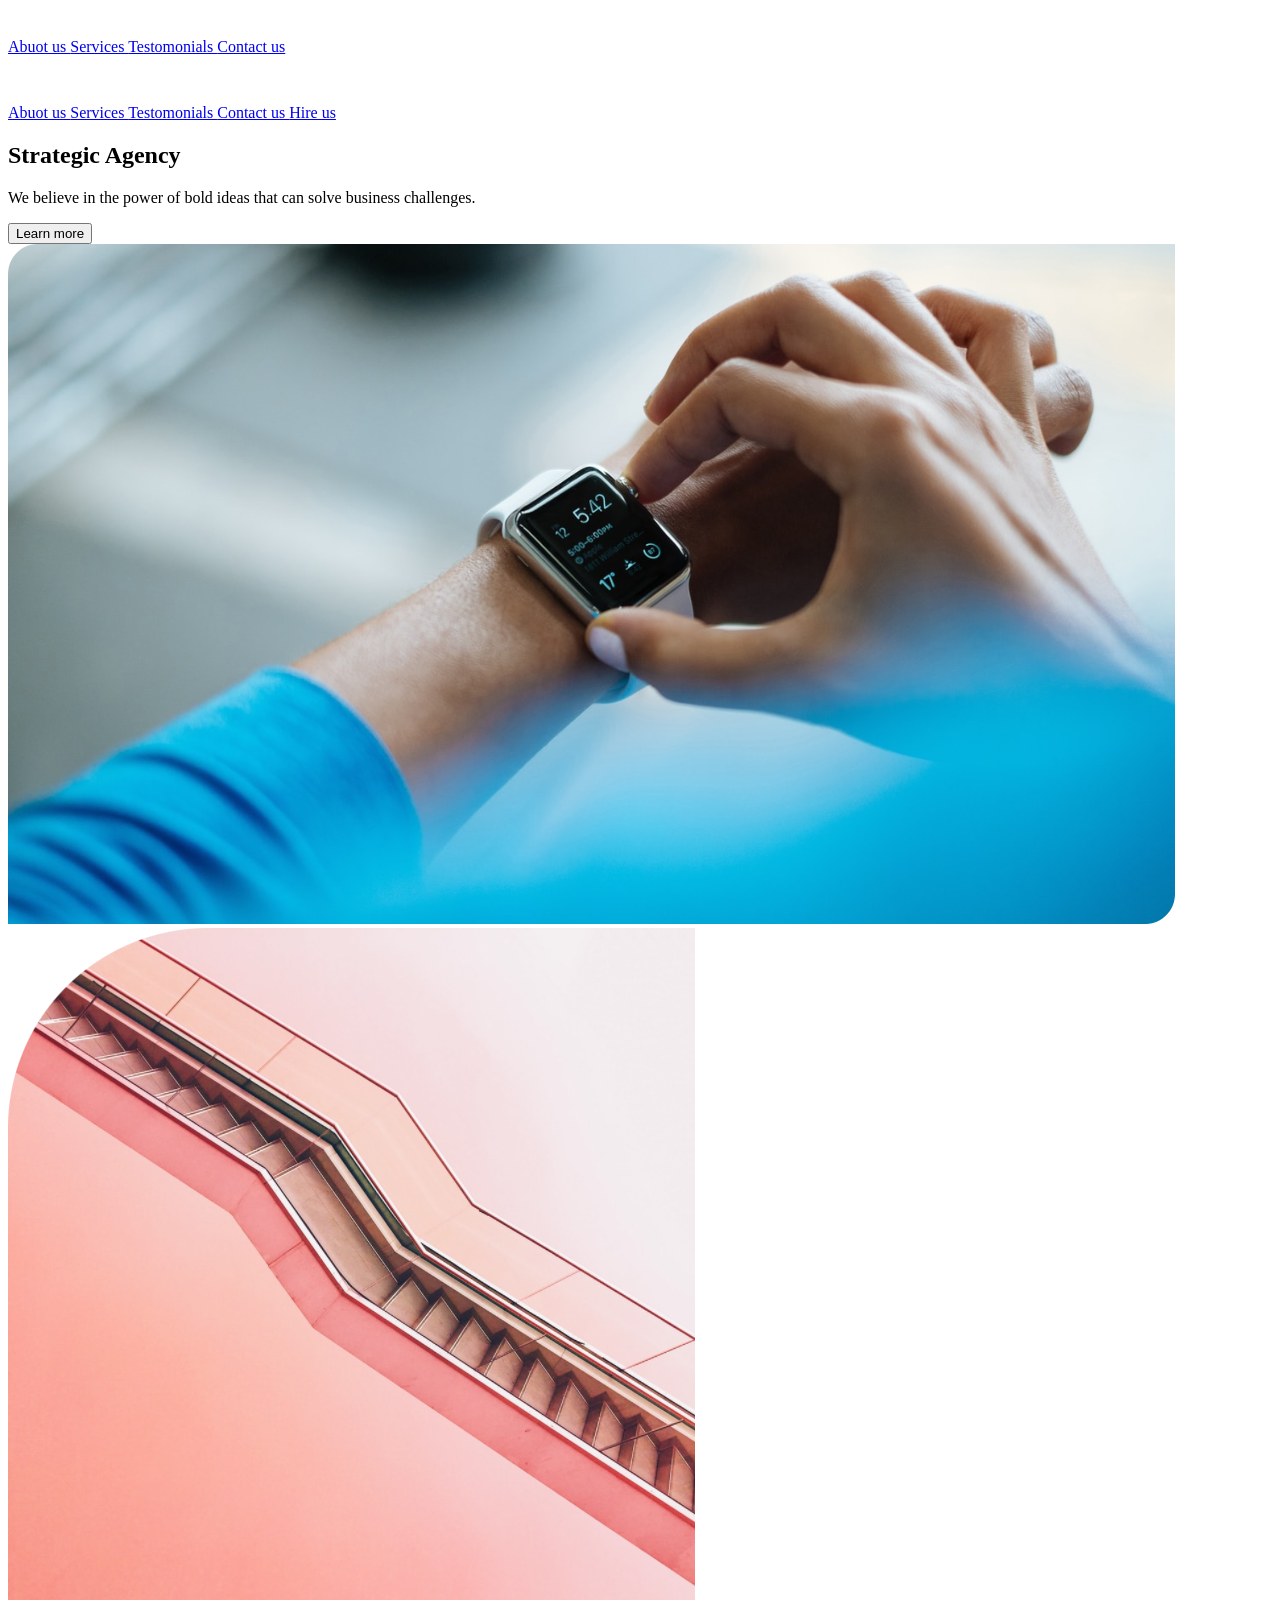
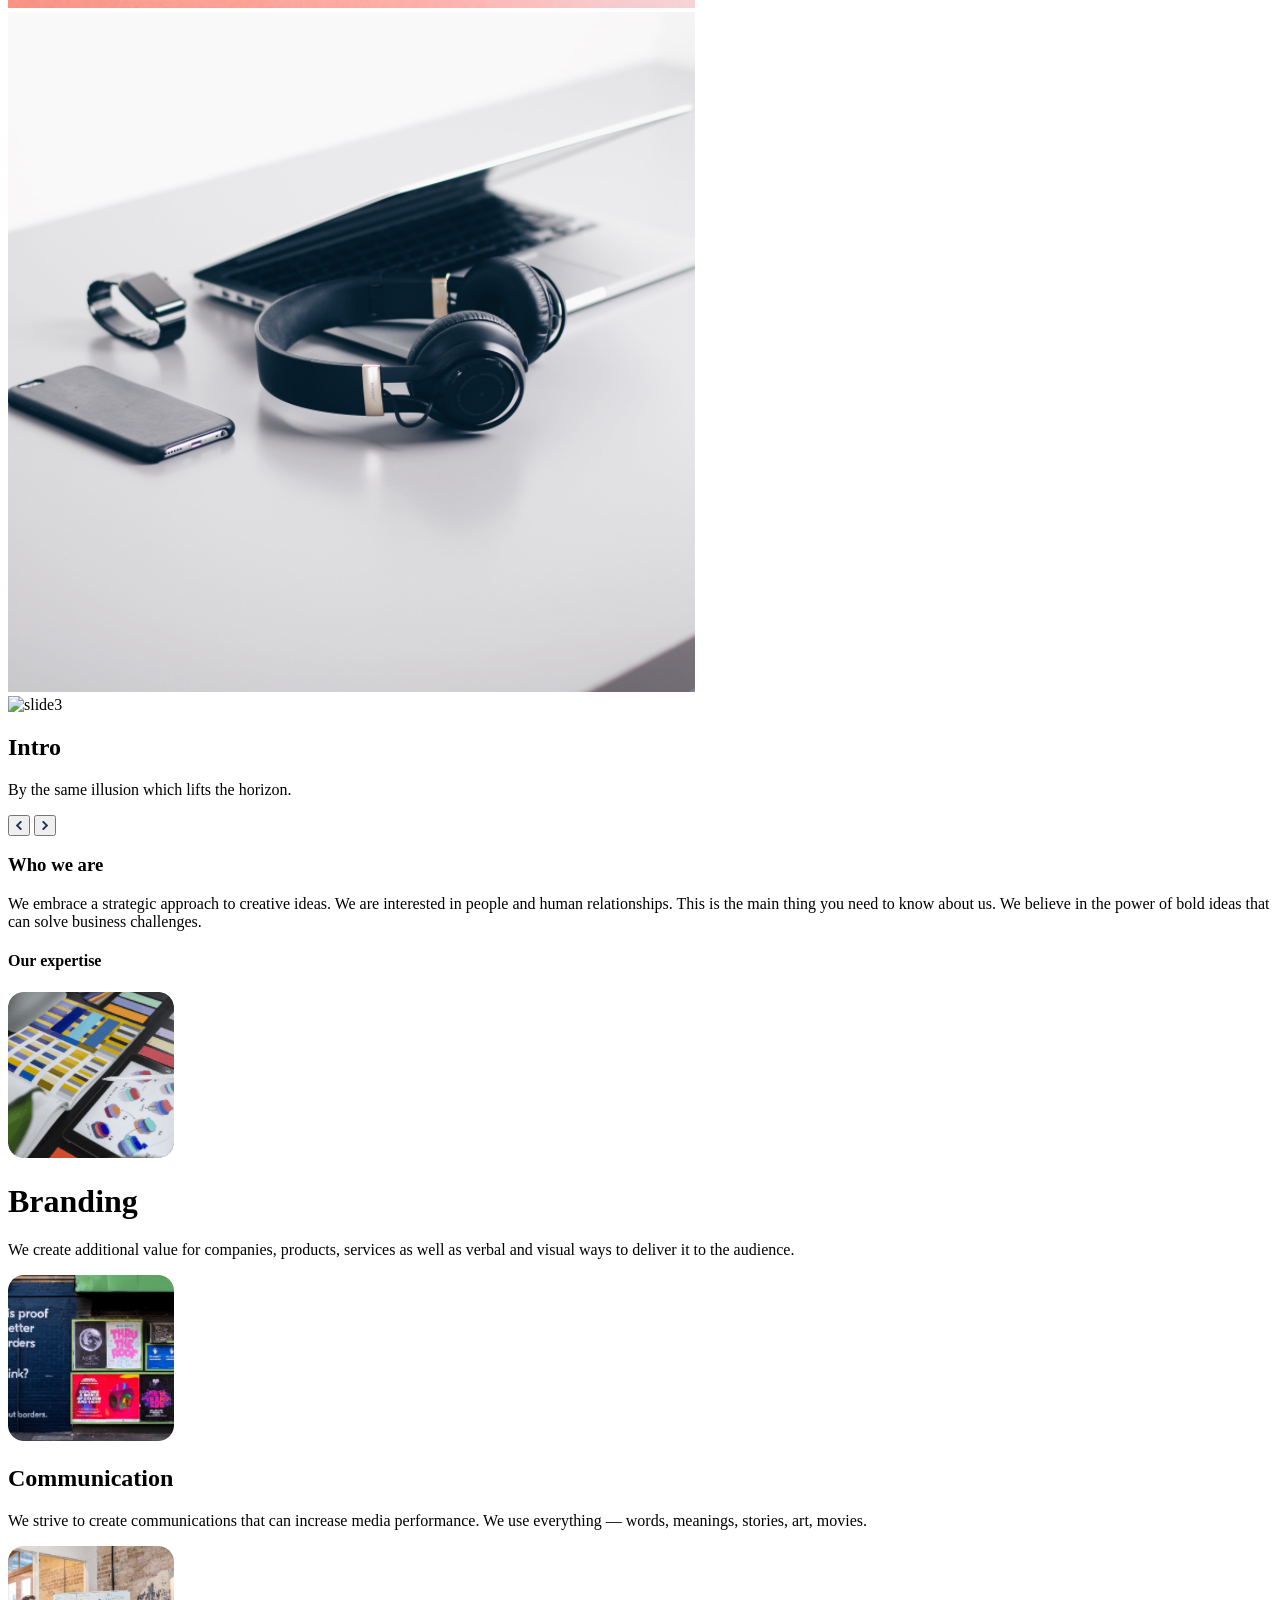
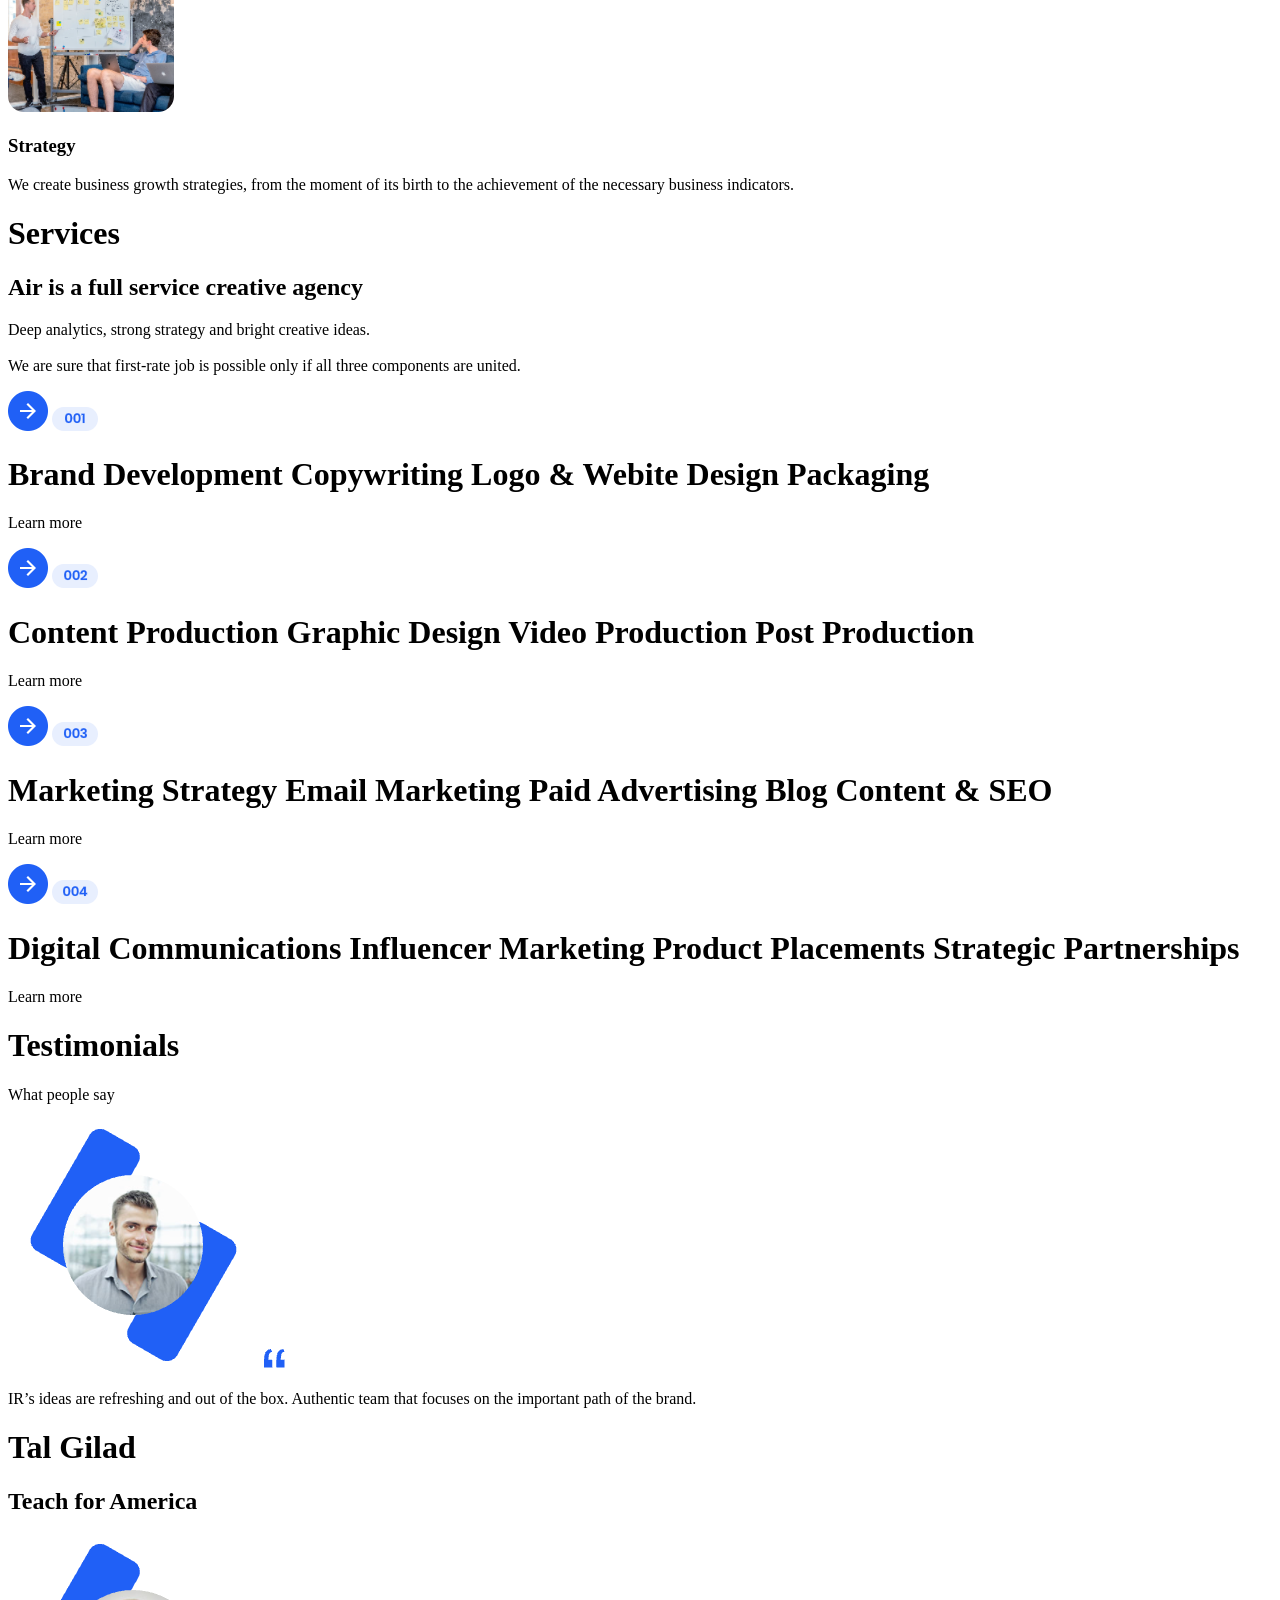
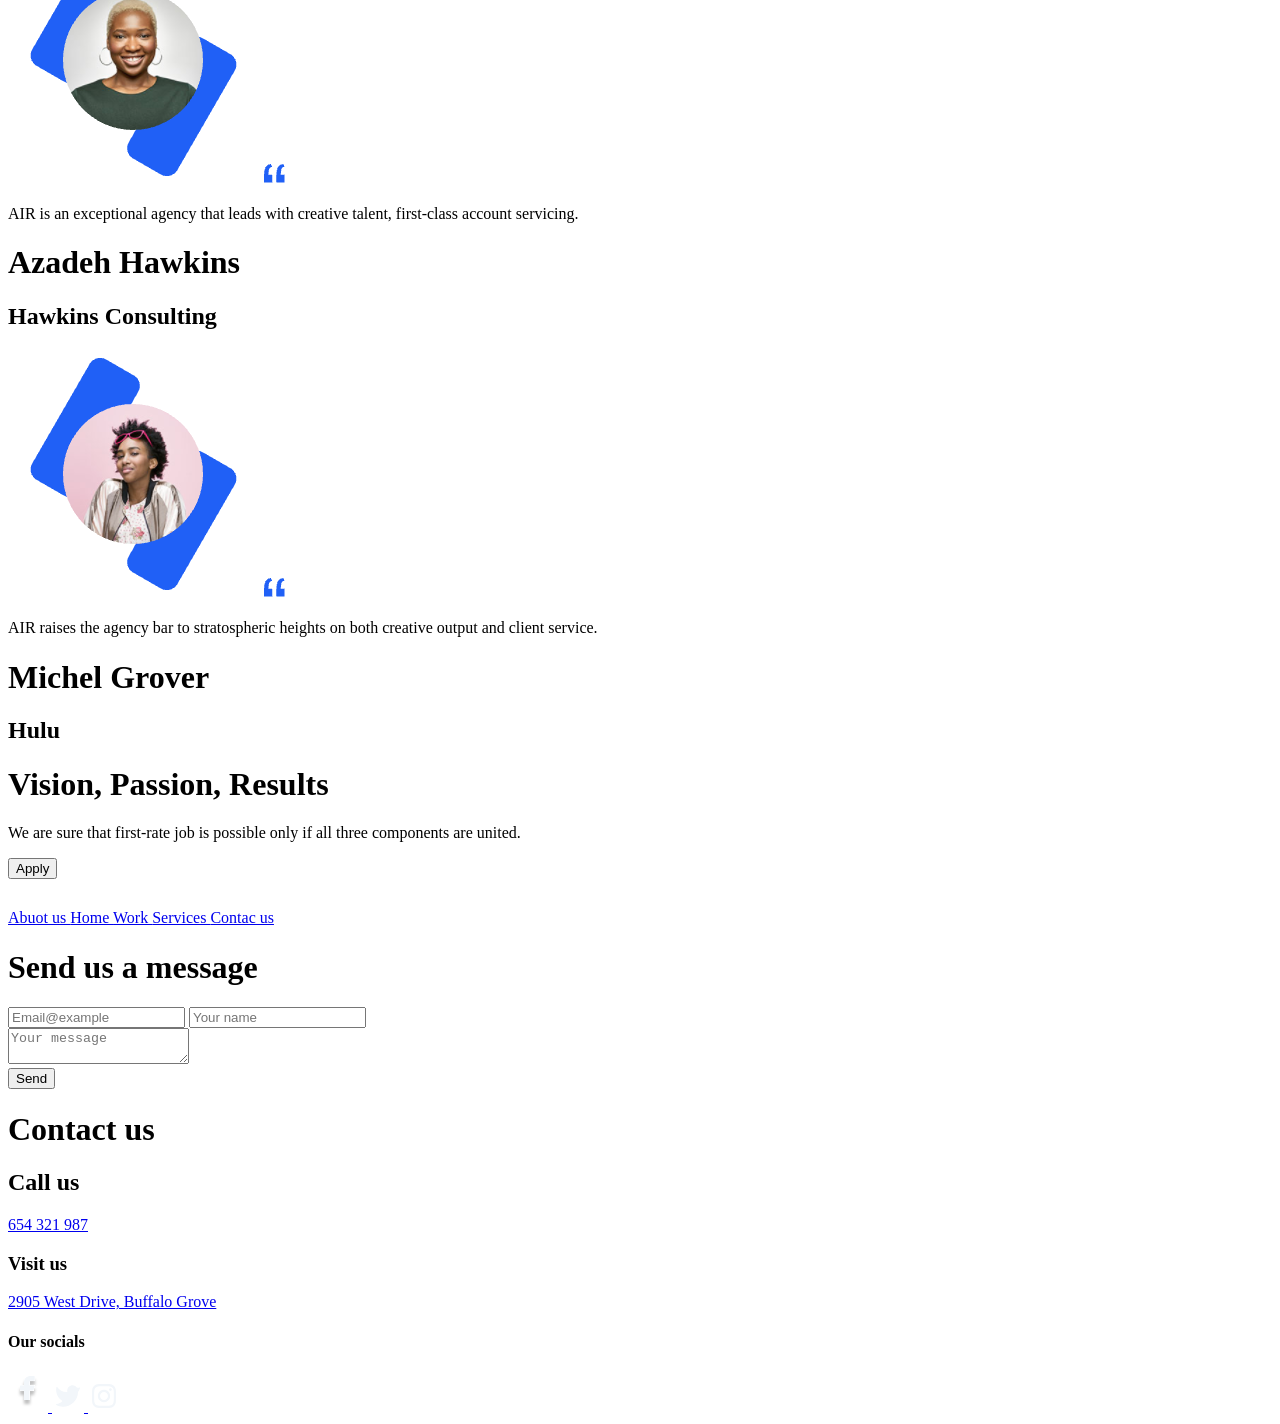
==== commit f127f6cd: "add task solution" ====
--- a/src/index.html
+++ b/src/index.html
@@ -6,626 +6,587 @@
       name="viewport"
       content="width=device-width, initial-scale=1.0"
     />
-    <title>Dia</title>
+    <title>Air</title>
     <link
       rel="icon"
-      type="favicon"
-      href="images/favicon.ico"
-    />
-    <link
-      rel="preconnect"
-      href="https://fonts.googleapis.com"
-    />
-    <link
-      rel="preconnect"
-      href="https://fonts.gstatic.com"
-      crossorigin="anonymous"
-    />
-    <link
-      href="https://fonts.googleapis.com/css2?family=Open+Sans:ital,wght@0,300..800;1,300..800&family=Poppins:ital,wght@0,100;0,200;0,300;0,400;0,500;0,600;0,700;0,800;0,900;1,100;1,200;1,300;1,400;1,500;1,600;1,700;1,800;1,900&display=swap"
-      rel="stylesheet"
+      href="./images/logo/favicon.png"
+      type="images/x-icon"
     />
     <link
       rel="stylesheet"
       href="./styles/main.scss"
     />
-    <script src="scripts/main.js"></script>
+    <script
+      src="scripts/main.js"
+      defer
+    ></script>
   </head>
   <body>
-    <div class="wrapper">
-      <header
-        id="home"
-        class="header"
-      >
-        <div class="container">
-          <div class="top-bar">
-            <div class="top-bar--logo-menu">
+    <aside
+      class="aside-menu"
+      id="aside-menu"
+    >
+      <div class="container_menu">
+        <div class="menu__top">
+          <img
+            class="aside_icon"
+            src="./images/logo/Air_logo.png"
+            alt="Air logo"
+          />
+
+          <a
+            href="#"
+            class="icon-button-close"
+          >
+            <img
+              class="icon--close"
+              src="./images/logo/Close.svg"
+              alt="button close menu"
+            />
+          </a>
+        </div>
+
+        <div class="aside-menu__bottom-bar">
+          <nav class="nav_menu__nav">
+            <a
+              href="#about_us"
+              class="menu__link"
+            >
+              Abuot&nbspus
+            </a>
+            <a
+              href="#services"
+              class="menu__link"
+            >
+              Services
+            </a>
+            <a
+              href="#testomonials"
+              class="menu__link"
+            >
+              Testomonials
+            </a>
+            <a
+              href="#contact_us"
+              class="menu__link"
+            >
+              Contact&nbspus
+            </a>
+          </nav>
+        </div>
+      </div>
+    </aside>
+    <section
+      class="top_bar"
+      id="home"
+    >
+      <header>
+        <div class="conteiner">
+          <div class="top_toper">
+            <div class="header">
               <a
                 href="#"
-                class="top-bar__logo-link top-bar__logo"
+                class="logo"
               >
                 <img
-                  src="images/Logo.png"
-                  alt="Air logo"
-                />
-              </a>
-              <div class="top-bar__icon">
-                <a
-                  href="#menu"
-                  class="icon icon--menu"
-                ></a>
-              </div>
+                  src="images/logo/Air_logo.png"
+                  alt="Logo"
+                />
+              </a>
+              <div class="menu">
+                <a
+                  class="menu__link"
+                  href="#aside-menu"
+                >
+                  <img
+                    src="./images/logo/Vector.png"
+                    alt="menu icon"
+                  />
+                </a>
+              </div>
+              <nav class="header__nav">
+                <a
+                  href="#about_us"
+                  class="header__link"
+                >
+                  Abuot&nbspus
+                </a>
+                <a
+                  href="#services"
+                  class="header__link"
+                >
+                  Services
+                </a>
+                <a
+                  href="#testomonials"
+                  class="header__link"
+                >
+                  Testomonials
+                </a>
+                <a
+                  href="#contact_us"
+                  class="header__link"
+                >
+                  Contact&nbspus
+                </a>
+                <a
+                  href="#"
+                  class="hire_us"
+                >
+                  Hire&nbspus
+                </a>
+              </nav>
             </div>
 
-            <nav class="nav top-bar--menu">
-              <ul class="nav__list--header nav__list">
-                <li class="nav__item">
-                  <a
-                    href="#about_us"
-                    class="nav__link menu--about_us"
-                  >
-                    About us
-                  </a>
-                </li>
-                <li class="nav__item">
-                  <a
-                    href="#services"
-                    class="nav__link menu--services"
-                  >
-                    Services
-                  </a>
-                </li>
-                <li class="nav__item">
-                  <a
-                    href="#testimonials"
-                    class="nav__link menu--testimonials"
-                  >
-                    Testimonials
-                  </a>
-                </li>
-                <li class="nav__item">
-                  <a
-                    href="#contact_us"
-                    class="nav__link menu--contact_us"
-                  >
-                    Contact us
-                  </a>
-                </li>
-              </ul>
-            </nav>
-
-            <nav class="nav top-bar__hire-us">
-              <ul class="nav--list">
-                <li class="nav__item">
-                  <a
-                    class="nav__link menu--hire_us"
-                    href="#hire-us"
-                  >
-                    Hire us
-                  </a>
-                </li>
-              </ul>
-            </nav>
-          </div>
-          <div class="header__container">
-            <div class="header__middle">
-              <h1 class="header__title">Strategic Agency</h1>
-              <p class="header__text">
+            <div class="text__block">
+              <h1 class="title">Strategic Agency</h1>
+              <p class="text">
                 We believe in the power of bold ideas that can solve business
                 challenges.
               </p>
               <div class="button">
                 <button
                   type="submit"
-                  class="btn header__button"
+                  class="header__button"
                 >
                   Learn more
                 </button>
               </div>
             </div>
           </div>
-        </div>
+          <div class="header_image">
+            <div class="slider-inner">
+              <div class="slide">
+                <img
+                  src="./images/header_images/Photo_large.png"
+                  alt="main_photo"
+                />
+              </div>
+              <div class="slide">
+                <img
+                  src="./images/header_images/Slider_1.png"
+                  alt="slide1"
+                />
+              </div>
+              <div class="slide">
+                <img
+                  src="./images/header_images/Slider_2.png"
+                  alt="slide2"
+                />
+              </div>
+              <div class="slide">
+                <img
+                  src="./images/header_images/Slider_3.png"
+                  alt="slide3"
+                />
+              </div>
+            </div>
+          </div>
+          <div class="text-overlay">
+            <h2 class="overlay-title">Intro</h2>
+            <p class="overlay-text">
+              By the same illusion which lifts the horizon.
+            </p>
+          </div>
+          <div class="intro_buttons">
+            <button class="arrow_left">
+              <img
+                class="vector_left"
+                src="images/logo/Vector_left.png"
+                alt="vector_l"
+              />
+            </button>
+            <button class="arrow_right">
+              <img
+                class="vector_right"
+                src="images/logo/Vector_right.png"
+                alt="vector_r"
+              />
+            </button>
+          </div>
+        </div>
+      </header>
+    </section>
+    <div
+      id="about_us"
+      class="about_us"
+    >
+      <h3 class="about_us_title">Who we are</h3>
+      <p class="about_us_text">
+        We embrace a strategic approach to creative ideas. We are interested in
+        people and human relationships. This is the main thing you need to know
+        about us. We believe in the power of bold ideas that can solve business
+        challenges.
+      </p>
+    </div>
 
-        <div class="img-bottom">
-          <div class="img-items">
-            <div class="arrows">
-              <img
-                class="arrow__btn"
-                src="images/arrow_left.png"
-                alt="Arrow left"
-              />
-              <img
-                class="arrow__btn"
-                src="images/arrow_right.png"
-                alt="Arrow right"
-              />
-            </div>
-            <div class="img__header">
-              <h4 class="intro--subtitle">Intro</h4>
-              <p class="header__img-text">
-                By the same illusion which lifts the horizon.
-              </p>
-            </div>
-          </div>
-        </div>
-      </header>
-
-      <main class="main">
-        <div class="container">
-          <section
-            id="about_us"
-            class="about_us"
-          >
-            <h2 class="about_us--title">Who we are</h2>
-            <p class="about_us--text">
-              We embrace a strategic approach to creative ideas. We are
-              interested in people and human relationships. This is the main
-              thing you need to know about us. We believe in the power of bold
-              ideas that can solve business challenges.
-            </p>
-          </section>
-        </div>
-        <div class="container__work">
-          <section
-            id="work"
-            class="work"
-          >
-            <div class="work__container">
-              <h2 class="work--title">Our expertise</h2>
-              <div class="work__cards">
-                <div class="work--card">
+    <div class="expertise">
+      <h4 class="esp_tittle">Our expertise</h4>
+      <div class="expertise_cards">
+        <div class="expertise--card">
+          <img
+            class="mask"
+            src="images/expertise/Photo_Mask_1.png"
+            alt="mas1"
+          />
+          <h1 class="card_tittle">Branding</h1>
+          <p class="card_text">
+            We create additional value for companies, products, services as well
+            as verbal and visual ways to deliver it to the audience.
+          </p>
+        </div>
+        <div class="expertise--card">
+          <img
+            class="mask"
+            src="images/expertise/Photo_Mask_2.png"
+            alt="mas2"
+          />
+          <h2 class="card_tittle">Communication</h2>
+          <p class="card_text">
+            We strive to create communications that can increase media
+            performance. We use everything — words, meanings, stories, art,
+            movies.
+          </p>
+        </div>
+        <div class="expertise--card">
+          <img
+            class="mask"
+            src="images/expertise/Photo_Mask_3.png"
+            alt="mas3"
+          />
+          <h3 class="card_tittle">Strategy</h3>
+          <p class="card_text">
+            We create business growth strategies, from the moment of its birth
+            to the achievement of the necessary business indicators.
+          </p>
+        </div>
+      </div>
+    </div>
+    <div
+      id="services"
+      class="services"
+    >
+      <div class="text_conteiner">
+        <h1 class="services_subtitle">Services</h1>
+        <h2 class="services_title">Air is a full service creative agency</h2>
+        <p class="Services_text">
+          Deep analytics, strong strategy and bright creative ideas.
+          <br />
+          <br />
+          We are sure that first-rate job is possible only if all three
+          components are united.
+        </p>
+      </div>
+      <div class="service_menu">
+        <div class="service_cards">
+          <div class="service_cards_grup_1">
+            <div class="service_card">
+              <img
+                class="service_arrow"
+                src="images/expertise/Arrow.png"
+                alt="sarr"
+              />
+              <img
+                class="number"
+                src="images/expertise/001.png"
+                alt="n1"
+              />
+              <h1 class="service_card_text">
+                Brand Development Copywriting Logo & Webite Design Packaging
+              </h1>
+              <p class="learn_more">Learn more</p>
+            </div>
+            <div class="service_card">
+              <img
+                class="service_arrow"
+                src="images/expertise/Arrow.png"
+                alt="sarr"
+              />
+              <img
+                class="number"
+                src="images/expertise/002.png"
+                alt="n1"
+              />
+              <h1 class="service_card_text">
+                Сontent Production Graphic Design Video Production Post
+                Production
+              </h1>
+              <p class="learn_more">Learn more</p>
+            </div>
+          </div>
+          <div class="service_cards_grup_2">
+            <div class="service_card">
+              <img
+                class="service_arrow"
+                src="images/expertise/Arrow.png"
+                alt="sarr"
+              />
+              <img
+                class="number"
+                src="images/expertise/003.png"
+                alt="n1"
+              />
+              <h1 class="service_card_text">
+                Marketing Strategy Email Marketing Paid Advertising Blog Content
+                & SEO
+              </h1>
+              <p class="learn_more">Learn more</p>
+            </div>
+            <div class="service_card">
+              <img
+                class="service_arrow"
+                src="images/expertise/Arrow.png"
+                alt="sarr"
+              />
+              <img
+                class="number"
+                src="images/expertise/004.png"
+                alt="n1"
+              />
+              <h1 class="service_card_text">
+                Digital Communications Influencer Marketing Product Placements
+                Strategic Partnerships
+              </h1>
+              <p class="learn_more">Learn more</p>
+            </div>
+          </div>
+        </div>
+      </div>
+    </div>
+    <div
+      id="testomonials"
+      class="testomonials"
+    >
+      <h1 class="testomonials_subtitle">Testimonials</h1>
+      <p class="testomonials_tittle">What people say</p>
+      <div class="testomonials_cards">
+        <div class="testomonials_card">
+          <picture>
+            <source
+              srcset="images/testomonials/Photo_test_1.png"
+              type="image/png"
+              media="(min-width: 1025px)"
+            />
+            <img
+              class="testomonials_image"
+              src="images/testomonials/Photo_test_1_small.png"
+              alt="ti1"
+            />
+          </picture>
+          <img
+            class="qwotes"
+            src="images/testomonials/Qwotes.png"
+            alt="qwot"
+          />
+          <p class="teslstomonials_text">
+            IR’s ideas are refreshing and out of the box. Authentic team that
+            focuses on the important path of the brand.
+          </p>
+          <h1 class="teslstomonials_name">Tal Gilad</h1>
+          <h2 class="teslstomonials_profession">Teach for America</h2>
+        </div>
+        <div class="testomonials_card">
+          <picture>
+            <source
+              srcset="images/testomonials/Photo_test_2.png"
+              type="image/png"
+              media="(min-width: 1025px)"
+            />
+            <img
+              class="testomonials_image"
+              src="images/testomonials/Photo_test_2_small.png"
+              alt="ti1"
+            />
+          </picture>
+          <img
+            class="qwotes"
+            src="images/testomonials/Qwotes.png"
+            alt="qwot"
+          />
+          <p class="teslstomonials_text">
+            AIR is an exceptional agency that leads with creative talent,
+            first-class account servicing.
+          </p>
+          <h1 class="teslstomonials_name">Azadeh Hawkins</h1>
+          <h2 class="teslstomonials_profession">Hawkins Consulting</h2>
+        </div>
+        <div class="testomonials_card">
+          <picture>
+            <source
+              srcset="images/testomonials/Photo_test_3.png"
+              type="image/png"
+              media="(min-width: 1025px)"
+            />
+            <img
+              class="testomonials_image"
+              src="images/testomonials/Photo_test_3_small.png"
+              alt="ti1"
+            />
+          </picture>
+          <img
+            class="qwotes"
+            src="images/testomonials/Qwotes.png"
+            alt="qwot"
+          />
+          <p class="teslstomonials_text">
+            AIR raises the agency bar to stratospheric heights on both creative
+            output and client service.
+          </p>
+          <h1 class="teslstomonials_name">Michel Grover</h1>
+          <h2 class="teslstomonials_profession">Hulu</h2>
+        </div>
+      </div>
+    </div>
+    <div class="apply">
+      <div class="apply_shapes">
+        <div class="apply_text_block">
+          <h1 class="apply_title">Vision, Passion, Results</h1>
+          <p class="apply_text">
+            We are sure that first-rate job is possible only if all three
+            components are united.
+          </p>
+          <button class="apply_button">Apply</button>
+        </div>
+      </div>
+    </div>
+    <footer>
+      <div
+        class="contact_us"
+        id="contact_us"
+      >
+        <div class="footer_block">
+          <div class="footer_items">
+            <a
+              href="#"
+              class="footer_logo"
+            >
+              <img
+                src="images/logo/Air_logo.png"
+                alt="Logo"
+              />
+            </a>
+            <nav class="footer_nav">
+              <a
+                href="#about_us"
+                class="footer_link"
+              >
+                Abuot&nbspus
+              </a>
+              <a
+                href="#home"
+                class="footer_link"
+              >
+                Home
+              </a>
+              <a
+                href="#testomonials"
+                class="footer_link"
+              >
+                Work
+              </a>
+              <a
+                href="#services"
+                class="footer_link"
+              >
+                Services
+              </a>
+              <a
+                href="#contact_us"
+                class="footer_link"
+              >
+                Contac&nbspus
+              </a>
+            </nav>
+          </div>
+          <div class="main_container">
+            <form class="message">
+              <h1 class="message_title">Send us a message</h1>
+              <div class="message_info">
+                <input
+                  id="myInput"
+                  class="input_email"
+                  placeholder="Email@example"
+                  type="text"
+                  name="Email"
+                  required
+                />
+                <input
+                  class="input_name"
+                  placeholder="Your name"
+                  type="text"
+                  name="Name"
+                  required
+                />
+              </div>
+              <div class="message_textarea">
+                <textarea
+                  placeholder="Your message"
+                  name="message"
+                  type="text"
+                  required
+                ></textarea>
+              </div>
+              <button
+                type="reset"
+                class="message_button"
+              >
+                Send
+              </button>
+            </form>
+            <div class="contacts">
+              <h1 class="contacts_title">Contact us</h1>
+              <h2 class="contact_subtitle call_us">Call us</h2>
+              <a
+                href="tel:654 321 987"
+                class="contac_info phone_number"
+              >
+                654 321 987
+              </a>
+              <h3 class="contact_subtitle visit_us">Visit us</h3>
+              <a
+                class="contac_info adress"
+                href="https://maps.app.goo.gl/rwkKziGBFfrhyCRi7"
+                target="_blank"
+              >
+                2905 West Drive, Buffalo Grove
+              </a>
+              <h4 class="contact_subtitle social_media">Our socials</h4>
+              <div class="contact_social-media">
+                <a
+                  class="social-media"
+                  href="https://www.facebook.com"
+                >
                   <img
-                    class="work--img"
-                    src="images/Photo_mask.png"
-                    alt="Journals"
+                    class="social-media__icon_facebook"
+                    src="images/facebook.svg"
+                    alt="Facebook Icon"
                   />
-                  <h3 class="work__branding work--subtitle">Branding</h3>
-                  <p class="work__branding--text work--text">
-                    We create additional value for companies, products, services
-                    as well as verbal and visual ways to deliver it to the
-                    audience.
-                  </p>
-                </div>
-                <div class="work--card">
+                </a>
+                <a
+                  class="social-media"
+                  href="https://www.x.com"
+                >
                   <img
-                    class="work--img"
-                    src="images/Photo_mask1.png"
-                    alt="Posters_on_wall"
+                    class="social-media__icon_twitter"
+                    src="images/twitter.svg"
+                    alt="Twitter Icon"
                   />
-                  <h3 class="communication work--subtitle">Communication</h3>
-                  <p class="communication--text work--text">
-                    We strive to create communications that can increase media
-                    performance. We use everything — words, meanings, stories,
-                    art, movies.
-                  </p>
-                </div>
-                <div class="work--card">
+                </a>
+                <a
+                  class="social-media"
+                  href="https://www.instagram.com"
+                >
                   <img
-                    class="work--img"
-                    src="images/Photo_mask2.png"
-                    alt="Board"
+                    class="social-media__icon_instagram"
+                    src="images/instagram.svg"
+                    alt="Instagram Icon"
                   />
-                  <h3 class="strategy work--subtitle">Strategy</h3>
-                  <p class="strategy--text work--text">
-                    We create business growth strategies, from the moment of its
-                    birth to the achievement of the necessary business
-                    indicators.
-                  </p>
-                </div>
-              </div>
-            </div>
-          </section>
-        </div>
-
-        <div class="container__services">
-          <section
-            id="services"
-            class="services"
-          >
-            <div class="services--header">
-              <h4 class="services--subtitle">Services</h4>
-              <h2 class="services--title">
-                Air is a full service creative agency
-              </h2>
-              <p class="services--text1">
-                Deep analytics, strong strategy and bright creative ideas.
-              </p>
-
-              <p class="services--text2">
-                We are sure that first-rate job is possible only if all three
-                components are united.
-              </p>
-            </div>
-            <div class="services__cards">
-              <div class="services__cards--group1 group">
-                <div class="services--card">
-                  <div class="cards--num">
-                    <div class="cards--number">001</div>
-                  </div>
-                  <p class="cards--text">
-                    Brand Development
-                    <br />
-                    Copywriting
-                    <br />
-                    Logo & Webite Design
-                    <br />
-                    Packaging
-                    <br />
-                  </p>
-                  <div class="cards--arrow">
-                    <img
-                      class="arrow"
-                      src="images/Arrow.png"
-                      alt="Arrow"
-                    />
-                    <a
-                      class="learn-more"
-                      href="#"
-                    >
-                      Learn more
-                    </a>
-                  </div>
-                </div>
-                <div class="services--card">
-                  <div class="cards--num">
-                    <div class="cards--number">002</div>
-                  </div>
-                  <p class="cards--text">
-                    Сontent Production
-                    <br />
-                    Graphic Design
-                    <br />
-                    Video Production
-                    <br />
-                    Post Production
-                    <br />
-                  </p>
-                  <div class="cards--arrow">
-                    <img
-                      class="arrow"
-                      src="images/Arrow.png"
-                      alt="Arrow"
-                    />
-                    <a
-                      class="learn-more"
-                      href="#"
-                    >
-                      Learn more
-                    </a>
-                  </div>
-                </div>
-              </div>
-              <div class="services__cards--group2 group">
-                <div class="services--card">
-                  <div class="cards--num">
-                    <div class="cards--number">003</div>
-                  </div>
-                  <p class="cards--text">
-                    Marketing Strategy
-                    <br />
-                    Email Marketing
-                    <br />
-                    Paid Advertising
-                    <br />
-                    Blog Content & SEO
-                    <br />
-                  </p>
-                  <div class="cards--arrow">
-                    <img
-                      class="arrow"
-                      src="images/Arrow.png"
-                      alt="Arrow"
-                    />
-                    <a
-                      class="learn-more"
-                      href="#"
-                    >
-                      Learn more
-                    </a>
-                  </div>
-                </div>
-                <div class="services--card">
-                  <div class="cards--num">
-                    <div class="cards--number">004</div>
-                  </div>
-                  <p class="cards--text">
-                    Digital Communications
-                    <br />
-                    Influencer Marketing
-                    <br />
-                    Product Placements
-                    <br />
-                    Strategic Partnerships
-                    <br />
-                  </p>
-                  <div class="cards--arrow">
-                    <img
-                      class="arrow"
-                      src="images/Arrow.png"
-                      alt="Arrow"
-                    />
-                    <a
-                      class="learn-more"
-                      href="#"
-                    >
-                      Learn more
-                    </a>
-                  </div>
-                </div>
-              </div>
-            </div>
-          </section>
-        </div>
-
-        <div class="container">
-          <section
-            class="testimonials"
-            id="testimonials"
-          >
-            <div class="testimonials--header">
-              <h4 class="testimonials--subtitle">Testimonials</h4>
-              <h2 class="testimonials--title">What people say</h2>
-            </div>
-            <div class="testimonials--cards">
-              <div class="testimonials--card">
-                <picture>
-                  <source
-                    media="(min-width: 576px)"
-                    srcset="images/man_big_img.png"
-                  />
-                  <img
-                    class="testimonials--img"
-                    src="images/man_img.png"
-                    alt="Man_feedback"
-                  />
-                </picture>
-                <img
-                  class="testimonials--quotes"
-                  src="images/quotes.png"
-                  alt="Quotes"
-                />
-                <p class="testimonials--feedback">
-                  AIR’s ideas are refreshing and out of the box. Authentic team
-                  that focuses on the important path of the brand.
-                </p>
-                <h6 class="testimonials--name">Tal Gilad</h6>
-                <h4 class="testimonials--subtitle card--subtitle">
-                  Teach for America
-                </h4>
-              </div>
-              <div class="testimonials--card">
-                <picture>
-                  <source
-                    media="(min-width: 576px)"
-                    srcset="images/woman_big_img.png"
-                  />
-                  <img
-                    class="testimonials--img"
-                    src="images/woman_img.png"
-                    alt="Woman_feedback"
-                  />
-                </picture>
-                <img
-                  class="testimonials--quotes"
-                  src="images/quotes.png"
-                  alt="Quotes"
-                />
-                <p class="testimonials--feedback">
-                  AIR raises the agency bar to stratospheric heights on both
-                  creative output and client service.
-                </p>
-                <h6 class="testimonials--name">Azadeh Hawkins</h6>
-                <h4 class="testimonials--subtitle card--subtitle">
-                  Hawkins Consulting
-                </h4>
-              </div>
-              <div class="testimonials--card">
-                <picture>
-                  <source
-                    media="(min-width: 576px)"
-                    srcset="images/girl_big_img.png"
-                  />
-                  <img
-                    class="testimonials--img"
-                    src="images/girl_img.png"
-                    alt="Girl_feedback"
-                  />
-                </picture>
-                <img
-                  class="testimonials--quotes"
-                  src="images/quotes.png"
-                  alt="Quotes"
-                />
-                <p class="testimonials--feedback">
-                  AIR raises the agency bar to stratospheric heights on both
-                  creative output and client service.
-                </p>
-                <h6 class="testimonials--name">Michel Grover</h6>
-                <h4 class="testimonials--subtitle card--subtitle">Hulu</h4>
-              </div>
-            </div>
-          </section>
-        </div>
-
-        <div class="container__apply">
-          <section class="apply">
-            <h2 class="apply--title">Vision, Passion, Results</h2>
-            <p class="apply--text">
-              We are sure that first-rate job is possible only if all three
-              components are united.
-            </p>
-            <div class="button">
-              <button class="btn apply--btn">Apply</button>
-            </div>
-          </section>
-        </div>
-
-        <div class="container__contact_us">
-          <section
-            id="contact_us"
-            class="contact_us"
-          >
-            <div class="contact_us--send_us_mes">
-              <div class="send_us_mes">
-                <h2 class="contact_us--message">Send us a message</h2>
-                <form
-                  class="contact-us__form"
-                  onsubmit="this.reset(); return false;"
-                >
-                  <div class="contact-us--userinfo">
-                    <input
-                      class="contact_us--email"
-                      placeholder="Email@example"
-                      type="text"
-                      name="Email"
-                      required
-                    />
-                    <input
-                      class="contact_us--name"
-                      placeholder="Your name"
-                      type="text"
-                      name="Name"
-                      required
-                    />
-                  </div>
-                  <div class="contact_us--textarea">
-                    <textarea
-                      placeholder="Your message"
-                      name="message"
-                      type="text"
-                      required
-                    ></textarea>
-                  </div>
-
-                  <button
-                    class="button-main"
-                    type="submit"
-                  >
-                    Submit
-                  </button>
-                </form>
-              </div>
-              <div class="contact_us--block">
-                <h2 class="contact_us--title">Contact us</h2>
-                <h6 class="contact_us--subtitle">Call us</h6>
-                <a
-                  href="tel:654 321 987"
-                  class="contact_us--phone-number contact-link"
-                >
-                  654 321 987
-                </a>
-                <h6 class="contact_us--subtitle">Visit us</h6>
-                <a
-                  class="contact_us--address"
-                  href="https://maps.app.goo.gl/rwkKziGBFfrhyCRi7"
-                  target="_blank"
-                >
-                  2905 West Drive,
-                  <br />
-                  Buffalo Grove
-                </a>
-                <h6 class="contact_us--subtitle">Our socials</h6>
-                <div class="contact_us--social-media">
-                  <a
-                    class="social-media"
-                    href="https://www.facebook.com"
-                  >
-                    <img
-                      class="social-media__icon_facebook"
-                      src="images/facebook.svg"
-                      alt="Facebook Icon"
-                    />
-                  </a>
-                  <a
-                    class="social-media"
-                    href="https://www.x.com"
-                  >
-                    <img
-                      class="social-media__icon_twitter"
-                      src="images/twitter.svg"
-                      alt="Twitter Icon"
-                    />
-                  </a>
-                  <a
-                    class="social-media"
-                    href="https://www.instagram.com"
-                  >
-                    <img
-                      class="social-media__icon_instagram"
-                      src="images/instagram.svg"
-                      alt="Instagram Icon"
-                    />
-                  </a>
-                </div>
-              </div>
-            </div>
-          </section>
-        </div>
-      </main>
-
-      <footer class="footer">
-        <div class="footer--block">
-          <a
-            class="footer--bar"
-            href="#"
-          >
-            <img
-              class="footer--logo"
-              src="images/Logo.png"
-              alt="Air logo"
-            />
-          </a>
-          <div class="footer--content">
-            <nav
-              id="menu"
-              class="nav footer__nav"
-            >
-              <ul class="footer--menu nav__list">
-                <li class="nav__item">
-                  <a
-                    class="nav__link"
-                    href="#about_us"
-                  >
-                    About us
-                  </a>
-                </li>
-                <li class="nav__item">
-                  <a
-                    class="nav__link"
-                    href="#home"
-                  >
-                    Home
-                  </a>
-                </li>
-                <li class="nav__item">
-                  <a
-                    class="nav__link"
-                    href="#work"
-                  >
-                    Work
-                  </a>
-                </li>
-                <li class="nav__item">
-                  <a
-                    class="nav__link"
-                    href="#services"
-                  >
-                    Services
-                  </a>
-                </li>
-                <li class="nav__item">
-                  <a
-                    class="nav__link"
-                    href="#contact_us"
-                  >
-                    Contact Us
-                  </a>
-                </li>
-              </ul>
-            </nav>
-          </div>
-        </div>
-      </footer>
-    </div>
+                </a>
+              </div>
+            </div>
+          </div>
+        </div>
+      </div>
+    </footer>
   </body>
 </html>
